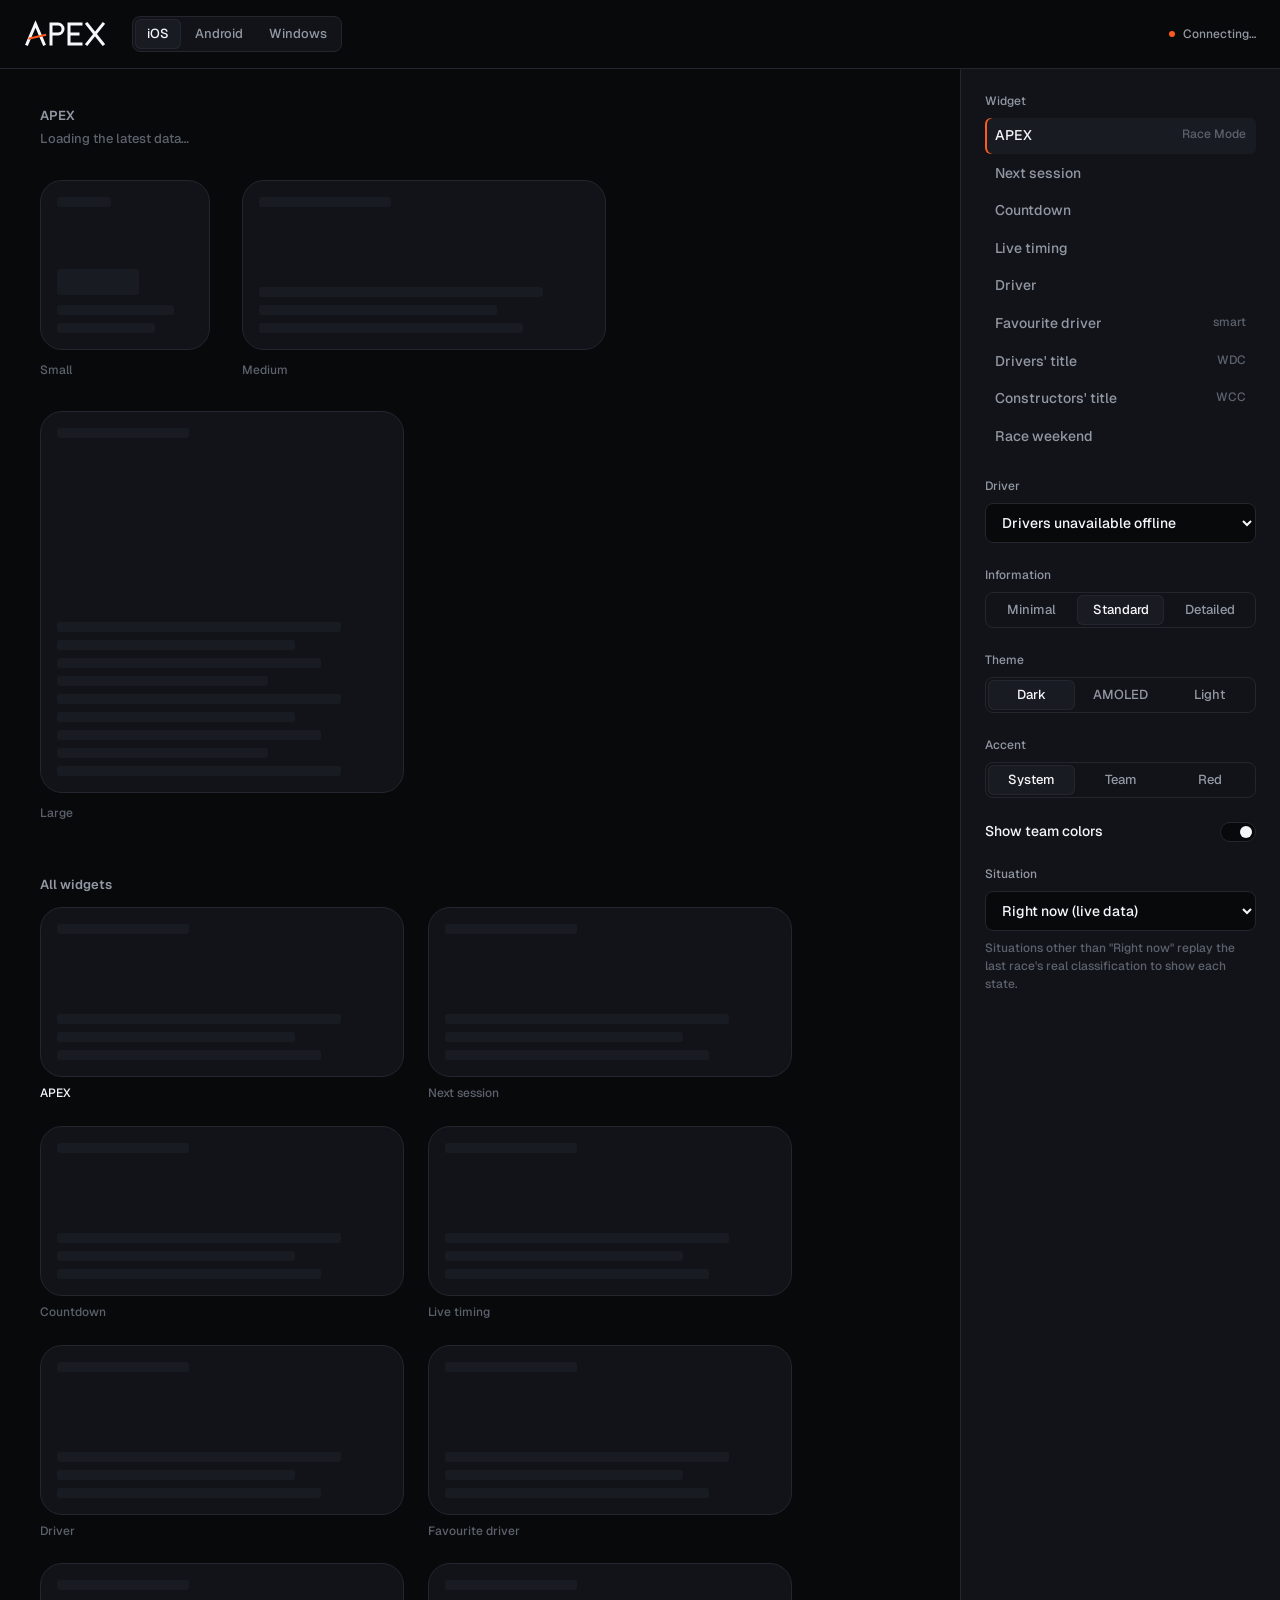
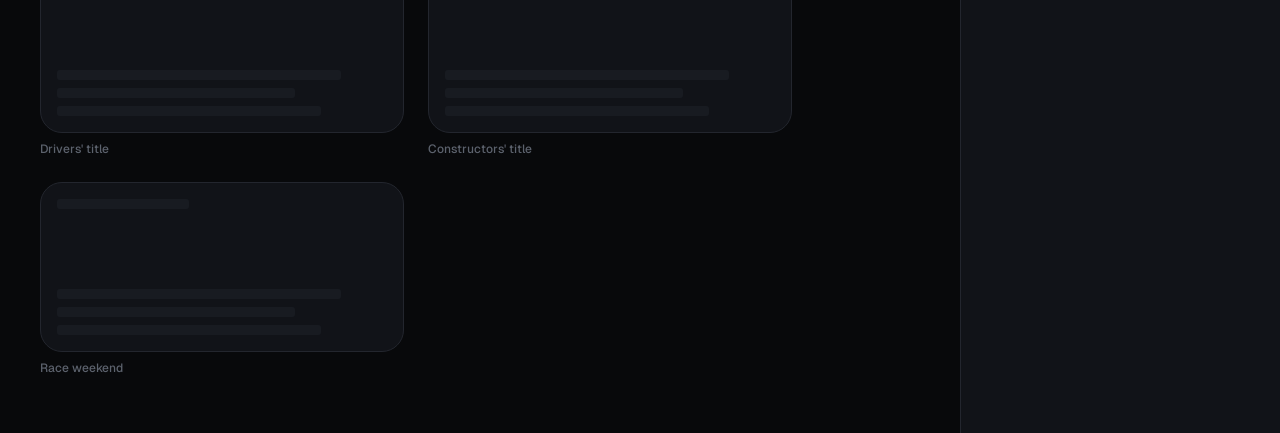
==== backend/apex/preview/index.html @ d374e699 "APEX: cross-platform F1 widget system Glanceable F1 widgets for iOS, Android and Windows, plus the b" ====
<!doctype html>
<html lang="en">
<head>
<meta charset="utf-8">
<meta name="viewport" content="width=device-width, initial-scale=1">
<title>APEX Widget Preview</title>
<link rel="icon" href="data:image/svg+xml,%3Csvg xmlns='http://www.w3.org/2000/svg' viewBox='0 0 24 24'%3E%3Crect width='24' height='24' fill='%2308090B'/%3E%3Cpath d='M4 21 L12 3.5 L20 21' fill='none' stroke='%23F5F7FA' stroke-width='3' stroke-linecap='square'/%3E%3Cpath d='M6.5 16 L21 12.5' fill='none' stroke='%23FF5A1F' stroke-width='2.25' stroke-linecap='square'/%3E%3C/svg%3E">
<link rel="preconnect" href="https://fonts.googleapis.com">
<link href="https://fonts.googleapis.com/css2?family=Geist:wght@400;500;600;700&family=Geist+Mono:wght@400;500;600&display=swap" rel="stylesheet">
<style>
/* Tokens: shared/design-tokens/tokens.json */
:root {
  --bg: #08090B; --surface: #111318; --elevated: #181B21; --border: #23262E;
  --t1: #F5F7FA; --t2: #9298A3; --t3: #5C626D;
  --signal: #FF5A1F; --purple: #A879FF; --green: #2FD27F; --yellow: #E8C547;
  --sans: "Geist", system-ui, sans-serif; --mono: "Geist Mono", ui-monospace, monospace;
  --r-s: 4px; --r-m: 8px;
  color-scheme: dark;
}
* { box-sizing: border-box; margin: 0; }
body { background: var(--bg); color: var(--t1); font: 500 14px/1.4 var(--sans); font-variant-numeric: tabular-nums; -webkit-font-smoothing: antialiased; }
button, select { font: inherit; color: inherit; }
:focus-visible { outline: 2px solid var(--signal); outline-offset: 2px; }

/* ---------- page chrome ---------- */
.bar { display: flex; align-items: center; gap: 24px; padding: 16px 24px; border-bottom: 1px solid var(--border); }
.bar svg { display: block; }
.bar .status { margin-left: auto; color: var(--t2); font-size: 12px; display: flex; gap: 8px; align-items: center; }
.bar .status i { width: 6px; height: 6px; border-radius: 50%; background: var(--green); display: inline-block; }
.bar .status.bad i { background: var(--signal); }
.seg { display: inline-flex; border: 1px solid var(--border); border-radius: var(--r-m); padding: 2px; gap: 2px; background: var(--surface); }
.seg button { border: 0; background: none; padding: 6px 12px; border-radius: 6px; color: var(--t2); cursor: pointer; font-size: 13px; }
.seg button[aria-pressed="true"] { background: var(--elevated); color: var(--t1); box-shadow: inset 0 0 0 1px var(--border); }

.layout { display: grid; grid-template-columns: minmax(0, 1fr) 320px; min-height: calc(100vh - 65px); }
.stage { padding: 40px 40px 56px; overflow: hidden; }
.stage h1 { font: 600 13px/1 var(--sans); color: var(--t2); margin-bottom: 8px; }
.stage .hint { color: var(--t3); font-size: 13px; margin-bottom: 32px; max-width: 60ch; }
.sizes { display: flex; flex-wrap: wrap; gap: 32px; align-items: flex-start; }
.size-col { display: grid; gap: 12px; justify-items: start; }
.size-col > span { font-size: 12px; color: var(--t3); }
.lockrow { display: flex; flex-wrap: wrap; gap: 32px; align-items: flex-end; margin-top: 40px; padding: 24px; border-radius: 12px;
  background: radial-gradient(120% 140% at 20% 0%, #2a3140 0%, #12151b 55%, #07080a 100%); width: fit-content; max-width: 100%; }
.gallery-h { margin: 56px 0 16px; font: 600 13px/1 var(--sans); color: var(--t2); }
.gallery { display: flex; flex-wrap: wrap; gap: 24px; }
.gallery button { all: unset; cursor: pointer; display: grid; gap: 8px; }
.gallery button > span { font-size: 12px; color: var(--t3); }
.gallery button[aria-current="true"] > span { color: var(--t1); }
.gallery button:focus-visible { outline: 2px solid var(--signal); outline-offset: 4px; border-radius: 4px; }

.panel { border-left: 1px solid var(--border); background: var(--surface); padding: 24px; display: grid; gap: 24px; align-content: start; }
.field { display: grid; gap: 8px; }
.field > label, .field > .lbl { font-size: 12px; color: var(--t2); }
.field select { background: var(--bg); border: 1px solid var(--border); border-radius: var(--r-m); padding: 9px 12px; width: 100%; }
.field .seg { width: 100%; }
.field .seg button { flex: 1; padding: 6px 4px; }
.wlist { display: grid; gap: 2px; }
.wlist button { all: unset; cursor: pointer; padding: 8px 10px; border-radius: 6px; display: flex; justify-content: space-between; color: var(--t2); }
.wlist button small { color: var(--t3); font-size: 12px; }
.wlist button[aria-pressed="true"] { background: var(--elevated); color: var(--t1); box-shadow: inset 2px 0 0 var(--signal); }
.wlist button:focus-visible { outline: 2px solid var(--signal); }
.toggle { display: flex; justify-content: space-between; align-items: center; }
.switch { width: 36px; height: 20px; border-radius: 10px; border: 1px solid var(--border); background: var(--bg); position: relative; cursor: pointer; padding: 0; }
.switch::after { content: ""; position: absolute; top: 3px; left: 3px; width: 12px; height: 12px; border-radius: 50%; background: var(--t3); transition: transform .16s ease-out, background .16s; }
.switch[aria-checked="true"]::after { transform: translateX(16px); background: var(--t1); }
.note { color: var(--t3); font-size: 12px; line-height: 1.5; }

@media (max-width: 900px) {
  .layout { grid-template-columns: 1fr; }
  .panel { border-left: 0; border-top: 1px solid var(--border); }
  .stage { padding: 24px 16px 40px; }
  .bar { flex-wrap: wrap; padding: 12px 16px; gap: 12px; }
  .size-col, .gallery button { width: 100%; grid-template-columns: minmax(0, 1fr); }
  .w.m, .w.l { max-width: 100%; }
}

/* ---------- widget (rendered per platform/theme) ---------- */
.w { --wbg: var(--surface); --wt1: var(--t1); --wt2: var(--t2); --wt3: var(--t3); --wbd: var(--border); --wel: var(--elevated); --acc: var(--signal);
  position: relative; background: var(--wbg); color: var(--wt1); border: 1px solid var(--wbd); border-radius: 22px; padding: 16px;
  overflow: hidden; display: flex; flex-direction: column; font-family: var(--wsans); text-align: left; }
.w.s { width: 170px; height: 170px; } .w.m { width: 364px; height: 170px; } .w.l { width: 364px; height: 382px; }
.th-amoled { --wbg: #000; --wbd: #1C1F25; --wel: #0C0D10; }
.th-light { --wbg: #fff; --wt1: #0B0D11; --wt2: #5A606B; --wt3: #8C919B; --wbd: #E2E4E9; --wel: #F0F1F4; }
.th-light.acc-system { --acc: #E0440C; }
.p-ios { --wsans: -apple-system, "SF Pro Text", var(--sans); --wmono: ui-monospace, "SF Mono", var(--mono); }
.p-android { --wsans: var(--sans); --wmono: var(--mono); } .p-android.w { border-radius: 24px; }
.p-windows { --wsans: "Segoe UI Variable Text", "Segoe UI", var(--sans); --wmono: "Cascadia Mono", "Cascadia Code", Consolas, var(--mono); } .p-windows.w { border-radius: 8px; }

.meta { font: 600 11px/1.2 var(--wsans); letter-spacing: .07em; text-transform: uppercase; color: var(--wt2); }
.micro { font: 600 9px/1.2 var(--wsans); letter-spacing: .07em; text-transform: uppercase; color: var(--wt3); }
.mono { font-family: var(--wmono); font-variant-numeric: tabular-nums; }
.hero { font: 600 44px/1 var(--wmono); letter-spacing: -0.035em; }
.display { font: 600 32px/1 var(--wmono); letter-spacing: -0.03em; }
.big { font: 600 22px/1 var(--wmono); letter-spacing: -0.02em; }
.title { font: 600 17px/1.15 var(--wsans); letter-spacing: -0.01em; }
.t2 { color: var(--wt2); } .t3 { color: var(--wt3); } .acc { color: var(--acc); }
.row { display: flex; align-items: center; gap: 8px; }
.sp { flex: 1; }
.col { display: flex; flex-direction: column; }
.grow { flex: 1; min-height: 0; }
.flag { font-size: 13px; line-height: 1; }
.cc { font: 600 10px/1 var(--wsans); letter-spacing: .06em; color: var(--wt2); border: 1px solid var(--wbd); border-radius: 2px; padding: 2px 3px; }

.live { display: inline-flex; align-items: center; gap: 6px; color: var(--acc); font: 600 11px/1 var(--wsans); letter-spacing: .07em; }
.dot { width: 6px; height: 6px; border-radius: 50%; background: var(--acc); animation: pulse 2s ease-in-out infinite; }
.dot.still { animation: none; }
@keyframes pulse { 50% { opacity: .45; } }

.rail { position: absolute; left: 16px; right: 16px; bottom: 8px; height: 2px; background: var(--wbd); border-radius: 1px; }
.rail > i { display: block; height: 100%; background: var(--wt1); border-radius: 1px; transition: width .24s ease-in-out; }
.rail.on > i { background: var(--acc); }

/* timing tables */
.tt { display: grid; row-gap: 4px; font: 500 13px/18px var(--wmono); font-variant-numeric: tabular-nums; }
.tr { display: grid; grid-template-columns: 18px 3px 34px 1fr auto; column-gap: 6px; align-items: center; position: relative; }
.tr .p { color: var(--wt2); text-align: right; }
.tr .tick { width: 2px; height: 11px; border-radius: 1px; background: var(--c, transparent); }
.th-light .tr .tick, .th-amoled .tr .tick { box-shadow: 0 0 0 1px var(--wbd); }
.no-team .tr .tick { background: transparent; box-shadow: none; }
.tr .v { text-align: right; color: var(--wt2); }
.tr .v.lead { color: var(--wt1); }
.tr.fav::before { content: ""; position: absolute; left: -16px; top: 2px; bottom: 2px; width: 2px; background: var(--acc); }
.tr.more { color: var(--wt3); }
.tr .sec { font-size: 9px; letter-spacing: 1px; text-align: right; }
.sec .pu { color: var(--purple); } .sec .gr { color: var(--green); } .sec .ye { color: var(--yellow); } .sec .na { color: var(--wt3); }
.pit { font: 600 10px/1 var(--wsans); letter-spacing: .06em; border: 1px solid var(--wbd); border-radius: 2px; padding: 2px 4px; color: var(--wt1); }
.cols2 { display: grid; grid-template-columns: 1fr 1fr; column-gap: 20px; }
.tr.team { grid-template-columns: 18px 3px 1fr auto; }

/* weekend */
.wk { display: grid; grid-template-columns: 30px 1fr 14px auto; column-gap: 8px; row-gap: 4px; font-size: 13px; line-height: 18px; align-items: center; }
.wk .d { font: 600 10px/1 var(--wsans); letter-spacing: .07em; color: var(--wt3); }
.wk .n { font-weight: 600; letter-spacing: .02em; }
.wk .g { text-align: center; font-family: var(--wmono); }
.wk .tm { font-family: var(--wmono); color: var(--wt2); font-size: 12px; text-align: right; }
.wk .fin { color: var(--wt3); }
.wk .now.n, .wk .now.g { color: var(--acc); }
.lockrow[hidden] { display: none; }

.stats { display: flex; gap: 16px; }
.stats b { font: 600 15px/1 var(--wmono); display: block; margin-top: 4px; }
.last5 { display: flex; gap: 10px; font: 500 13px/1 var(--wmono); }
.last5 span:first-child { color: var(--wt1); }
.last5 span { color: var(--wt2); }

.skel { background: var(--wel); border-radius: 3px; height: 10px; }
.skel.h { height: 26px; }
.stale { position: absolute; left: 16px; bottom: 6px; }

/* lock screen (vibrant, monochrome) */
.lk { color: #fff; font-family: -apple-system, var(--sans); }
.lk-rect { width: 170px; height: 72px; display: flex; flex-direction: column; justify-content: center; gap: 2px; }
.lk-rect .a { font: 600 12px/1.2 var(--sans); letter-spacing: .05em; opacity: .75; text-transform: uppercase; }
.lk-rect .b { font: 600 22px/1.1 var(--mono); letter-spacing: -.02em; }
.lk-rect .c { font: 500 12px/1.2 var(--mono); opacity: .75; }
.lk-circ { width: 72px; height: 72px; border-radius: 50%; background: rgba(255,255,255,.14); display: grid; place-content: center; text-align: center; }
.lk-circ .a { font: 600 9px/1 var(--sans); letter-spacing: .08em; opacity: .75; }
.lk-circ .b { font: 600 18px/1.1 var(--mono); }
.lk-inline { font: 600 13px/1 var(--sans); opacity: .9; }
.lk span.lbl { display: block; font-size: 11px; color: rgba(255,255,255,.45); margin-top: 8px; }

/* motion: FLIP rows, number crossfade */
.tr.moving { transition: transform .35s cubic-bezier(.2,.9,.25,1); }
@media (prefers-reduced-motion: reduce) {
  .dot { animation: none; }
  .tr.moving { transition: opacity .2s; transform: none !important; }
  .rail > i, .switch::after { transition: none; }
}
</style>
</head>
<body>
<header class="bar">
  <svg viewBox="-2 -2 84 28" width="84" height="28" role="img" aria-label="APEX">
    <g fill="none" stroke="#F5F7FA" stroke-width="3" stroke-linecap="square" stroke-linejoin="miter">
      <path d="M1 22 L9.5 2 L18 22"/><path d="M25 22 V2 H32 A5 5 0 0 1 32 12 H25"/>
      <path d="M55 2 H43 V22 H55 M43 12 H52"/><path d="M61 2 L77 22 M77 2 L61 22"/>
    </g>
    <path d="M3.5 16.5 L19 13" fill="none" stroke="#FF5A1F" stroke-width="2.25" stroke-linecap="square"/>
  </svg>
  <div class="seg" role="group" aria-label="Platform" data-key="platform">
    <button data-v="ios">iOS</button><button data-v="android">Android</button><button data-v="windows">Windows</button>
  </div>
  <div class="status" id="status" role="status"><i></i><span>Connecting…</span></div>
</header>

<div class="layout">
  <main class="stage">
    <h1 id="stage-title">Your widget</h1>
    <p class="hint" id="stage-hint"></p>
    <div class="sizes" id="sizes"></div>
    <div class="lockrow" id="lockrow"></div>
    <h2 class="gallery-h">All widgets</h2>
    <div class="gallery" id="gallery"></div>
  </main>

  <aside class="panel" aria-label="Customize">
    <div class="field">
      <span class="lbl">Widget</span>
      <div class="wlist" id="wlist"></div>
    </div>
    <div class="field">
      <label for="driver">Driver</label>
      <select id="driver"><option>Loading drivers…</option></select>
    </div>
    <div class="field"><span class="lbl">Information</span>
      <div class="seg" role="group" aria-label="Information density" data-key="density">
        <button data-v="minimal">Minimal</button><button data-v="standard">Standard</button><button data-v="detailed">Detailed</button>
      </div></div>
    <div class="field"><span class="lbl">Theme</span>
      <div class="seg" role="group" aria-label="Theme" data-key="theme">
        <button data-v="dark">Dark</button><button data-v="amoled">AMOLED</button><button data-v="light">Light</button>
      </div></div>
    <div class="field"><span class="lbl">Accent</span>
      <div class="seg" role="group" aria-label="Accent" data-key="accent">
        <button data-v="system">System</button><button data-v="team">Team</button><button data-v="red">Red</button>
      </div></div>
    <div class="toggle"><span class="lbl t2" id="tc-label">Show team colors</span>
      <button class="switch" role="switch" id="teamColors" aria-labelledby="tc-label"></button></div>
    <div class="field"><span class="lbl">Situation</span>
      <select id="scenario" aria-describedby="scenario-note">
        <option value="now">Right now (live data)</option>
        <option value="lights">Lights out in 10 seconds</option>
        <option value="countdown">Countdown</option>
        <option value="live">Live race</option>
        <option value="quali">Live qualifying</option>
        <option value="results">Results</option>
        <option value="stale">Offline, cached data</option>
        <option value="unavailable">Live data unavailable</option>
        <option value="loading">Loading</option>
      </select>
      <p class="note" id="scenario-note">Situations other than "Right now" replay the last race's real classification to show each state.</p>
    </div>
  </aside>
</div>

<script>
"use strict";
const WIDGETS = [
  ["race", "APEX", "Race Mode"], ["next", "Next session", ""], ["countdown", "Countdown", ""], ["timing", "Live timing", ""],
  ["driver", "Driver", ""], ["fav", "Favourite driver", "smart"], ["wdc", "Drivers' title", "WDC"],
  ["wcc", "Constructors' title", "WCC"], ["weekend", "Race weekend", ""],
];
const store = { get(k) { try { return JSON.parse(localStorage.getItem(k)); } catch { return null; } },
                set(k, v) { try { localStorage.setItem(k, JSON.stringify(v)); } catch {} } };
const S = Object.assign({ widget: "race", platform: "ios", driver: null, density: "standard", theme: "dark",
  accent: "system", teamColors: true, scenario: "now" }, store.get("apex.prefs") || {});
let snap = store.get("apex.snapshot"), replay = null, fetchedAt = snap ? Date.parse(snap.generated_at) : 0, failed = false;
let view = null, lightsAt = 0, sim = null;

// ---------- formatting (tokens.json "format") ----------
const pad = n => String(n).padStart(2, "0");
const flag = cc => cc ? String.fromCodePoint(...[...cc.toUpperCase()].map(c => 0x1f1a5 + c.charCodeAt(0))) : "";
const noFlagEmoji = /Windows/.test(navigator.userAgent);
const country = (cc, p) => !cc ? "" : p === "windows" || noFlagEmoji ? `<span class="cc">${cc}</span>` : `<span class="flag" aria-hidden="true">${flag(cc)}</span>`;
const dayTime = iso => { const d = new Date(iso); return `${d.toLocaleDateString("en-GB", { weekday: "short" }).toUpperCase()} · ${pad(d.getHours())}:${pad(d.getMinutes())}`; };
const dayOnly = iso => new Date(iso).toLocaleDateString("en-GB", { weekday: "short" }).toUpperCase();
const hhmm = iso => { const d = new Date(iso); return `${pad(d.getHours())}:${pad(d.getMinutes())}`; };
function cd(iso, now) {
  let s = Math.max(0, Math.floor((Date.parse(iso) - now) / 1000));
  const days = Math.floor(s / 86400); s %= 86400;
  return { days, hms: `${pad(Math.floor(s / 3600))}:${pad(Math.floor(s % 3600 / 60))}:${pad(s % 60)}` };
}
const ago = ms => { const s = Math.round(ms / 1000); return s < 60 ? `${s}S` : s < 3600 ? `${Math.round(s / 60)}M` : `${Math.round(s / 3600)}H`; };
const pts = p => Number.isInteger(p) ? p : p.toFixed(1);
const esc = s => String(s ?? "").replace(/[&<>"]/g, c => ({ "&": "&amp;", "<": "&lt;", ">": "&gt;", '"': "&quot;" }[c]));
const shortCountry = r => r ? r.short_name.replace(/ GP$/, "") : "";

// ---------- Race Mode (mirror of backend/apex/racemode.py) ----------
function raceMode(sessions, now) {
  const o = [...sessions].sort((a, b) => Date.parse(a.starts_at) - Date.parse(b.starts_at));
  const live = o.find(s => Date.parse(s.starts_at) <= now && now < Date.parse(s.ends_at));
  if (live) return ["live", live];
  const ended = o.filter(s => Date.parse(s.ends_at) <= now).pop();
  if (ended && now - Date.parse(ended.ends_at) < 90 * 60e3) return ["results", ended];
  const up = o.find(s => Date.parse(s.starts_at) > now);
  if (!up) return ["next", null];
  return [Date.parse(up.starts_at) - now <= 3 * 3600e3 ? "countdown" : "next", up];
}
function stateOf(s, now) {
  const a = Date.parse(s.starts_at), b = Date.parse(s.ends_at);
  return now >= b ? "finished" : now >= a ? "live" : now >= a - 15 * 60e3 ? "starting_soon" : "upcoming";
}

// ---------- scenario → view model ----------
function buildView(now) {
  if (S.scenario === "loading" || !snap) return { loading: true };
  const v = structuredClone(snap);
  v.stale = S.scenario === "stale" ? 124e3 : failed ? now - fetchedAt : 0;
  const race = v.race;
  const shift = (target, startIn) => {   // move the weekend so `target` starts at now + startIn
    if (!race) return;
    const t = race.sessions.find(s => s.type === target) || race.sessions.at(-1);
    const delta = now + startIn - Date.parse(t.starts_at);
    race.sessions.forEach(s => { s.starts_at = new Date(Date.parse(s.starts_at) + delta).toISOString();
                                 s.ends_at = new Date(Date.parse(s.ends_at) + delta).toISOString(); });
  };
  const sc = S.scenario;
  if (sc === "lights") shift("RACE", lightsAt - now);
  if (sc === "countdown") shift("RACE", (2 * 3600 + 14 * 60 + 32) * 1e3);
  if (sc === "live") shift("RACE", -(64 * 60e3));
  if (sc === "results") shift("RACE", -(150 * 60e3));
  if (sc === "quali") shift("QUALIFYING", -(42 * 60e3));
  if (sc === "unavailable") { shift("RACE", -(30 * 60e3)); v.live_unavailable = true; }
  if (race && sc !== "now" && sc !== "stale") {
    race.sessions.forEach(s => s.state = stateOf(s, now));
    const [mode, focus] = raceMode(race.sessions, now);
    v.mode = mode;
    v.next_session = race.sessions.find(s => Date.parse(s.ends_at) > now) || null;
    v.live = mode === "live" && sc !== "unavailable" ? simTiming(focus, now) : null;
    v.results = mode === "results" ? Object.assign(simTiming(focus, now), { final: true, lap: race.laps_total }) : null;
    if (mode === "results" && v.driver) v.driver.weekend = [{ session_type: "RACE", ...favResult(v.results) }];
    if (sc === "quali" && v.driver) v.driver.weekend = [];
  } else if (v.next_session) {
    // Real data: still flip Countdown → LIVE on the client at the boundary, no refresh needed (spec §8).
    v.next_session.state = stateOf(v.next_session, now);
    if (race) { race.sessions.forEach(s => s.state = stateOf(s, now)); const [m] = raceMode(race.sessions, now); if (m !== v.mode && !(m === "results" && !v.results)) v.mode = m; }
  }
  return v;
}
function favResult(t) { const r = t.rows.find(r => r.code === snap.driver?.code); return { position: r?.position ?? null, gap: r?.gap ?? null }; }

// Replays the last race's classification. Positions drift every few seconds to show motion.
function simTiming(session, now) {
  if (!replay) return null;
  const quali = session.type === "QUALIFYING" || session.type === "SPRINT_QUALIFYING";
  if (!sim || sim.quali !== quali) sim = { quali, order: replay.rows.map(r => r.code), lap: 42, last: now };
  if (S.scenario !== "results" && now - sim.last > 4000) {
    const i = 1 + Math.floor(Math.random() * Math.min(8, sim.order.length - 2));
    [sim.order[i], sim.order[i + 1]] = [sim.order[i + 1], sim.order[i]];
    sim.lap = Math.min((snap.race?.laps_total ?? 60), sim.lap + 1); sim.last = now;
  }
  const byCode = Object.fromEntries(replay.rows.map(r => [r.code, r]));
  const glyph = ["purple", "green", "yellow"];
  return { session_id: session.id, session_type: session.type, phase: quali ? "Q3" : null, lap: quali ? null : sim.lap,
    laps_total: quali ? null : snap.race?.laps_total, final: false, updated_at: new Date(now).toISOString(),
    rows: sim.order.map((code, i) => { const r = byCode[code];
      const gap = i === 0 ? null : quali ? `+${(0.061 * i + 0.013 * (i % 3)).toFixed(3)}` : `+${(1.7 * i + 0.31 * (i % 4)).toFixed(3)}`;
      return { ...r, position: i + 1, time: quali && i === 0 ? "1:29.184" : null, gap,
        in_pit: !quali && i === 6 && sim.lap % 9 < 2, sectors: [glyph[(i + 2) % 3], glyph[i % 3], glyph[(i + 1) % 3]] }; }) };
}

// ---------- primitives ----------
const liveTag = (label, still) => `<span class="live"><i class="dot${still ? " still" : ""}" aria-hidden="true"></i>LIVE${label ? ` · ${esc(label)}` : ""}</span>`;
const rail = (frac, on) => frac == null ? "" : `<div class="rail${on ? " on" : ""}" role="progressbar" aria-valuemin="0" aria-valuemax="100" aria-valuenow="${Math.round(frac * 100)}"><i style="width:${(Math.max(0, Math.min(1, frac)) * 100).toFixed(1)}%"></i></div>`;
const tick = c => `<i class="tick" style="--c:${c ? "#" + c : "transparent"}" aria-hidden="true"></i>`;
const secG = s => !s ? "" : `<span class="sec" aria-label="sectors">${s.map(x => x === "purple" ? `<span class="pu">◆</span>` : x === "green" ? `<span class="gr">▲</span>` : x === "yellow" ? `<span class="ye">–</span>` : `<span class="na">·</span>`).join("")}</span>`;
const stale = v => v.stale > 60e3 ? `<div class="stale micro">Last updated ${ago(v.stale)} ago</div>` : "";
const sessionLabel = t => ({ RACE: "RACE", SPRINT: "SPRINT", QUALIFYING: "QUALI", SPRINT_QUALIFYING: "SPRINT QUALI" }[t] || t);

function head(v, right = "") {
  const r = v.race;
  return `<div class="row">${country(r?.country_code, S.platform)}<span class="meta" style="color:var(--wt1)">${esc(r?.short_name ?? "")}</span><span class="sp"></span>${right}</div>`;
}
function countdownRail(v, now) {
  const ns = v.next_session; if (!ns || !v.race) return null;
  const prev = v.race.sessions.filter(s => Date.parse(s.ends_at) <= Date.parse(ns.starts_at) && s.id !== ns.id).pop();
  const from = prev ? Date.parse(prev.ends_at) : Date.parse(ns.starts_at) - 7 * 864e5;
  return (now - from) / (Date.parse(ns.starts_at) - from);
}
function rowsFor(t, n, fav, showSec, showInt) {
  let rows = t.rows.slice(0, n);
  const f = t.rows.find(r => r.code === fav);
  const more = f && !rows.includes(f) && n > 2;
  if (more) rows = rows.slice(0, n - 1);
  const quali = !["RACE", "SPRINT"].includes(t.session_type);
  const line = (r, extra = "") => {
    const val = r.in_pit ? `<span class="pit">PIT</span>` : r.position === 1 ? (quali || t.final ? esc(r.time ?? "") : "") : esc(r.gap ?? "");
    return `<div class="tr${r.code === fav ? " fav" : ""}${extra}" data-code="${esc(r.code)}"><span class="p">${r.position}</span>${tick(r.team_color)}<span>${esc(r.code)}</span>${showSec ? secG(r.sectors) : "<span></span>"}<span class="v${r.position === 1 ? " lead" : ""}">${val}${showInt && r.interval ? ` <span class="t3">${esc(r.interval)}</span>` : ""}</span></div>`;
  };
  return rows.map(r => line(r)).join("") + (more ? line(f, " more") : "");
}

// ---------- widgets ----------
const R = {};
R.next = (v, z, now) => {
  const ns = v.next_session;
  if (!ns) return `<div class="meta">Season complete</div><div class="grow"></div><div class="title">See you next year</div>`;
  if (ns.state === "live") return R.timing(v, z, now);
  const c = cd(ns.starts_at, now), soon = ns.state === "starting_soon";
  const time = c.days ? `${c.days}D ${c.hms.slice(0, 5)}` : c.hms;
  const soonTag = soon ? `<span class="meta" style="color:var(--wt1)">◐ Soon</span>` : `<span class="meta t3">R${v.race?.round ?? ""}</span>`;
  if (z === "s") return `<div class="row">${country(v.race?.country_code, S.platform)}<span class="meta" style="color:var(--wt1)">${esc(shortCountry(v.race))}</span></div>
    <div class="grow"></div><div class="meta" style="color:var(--wt1)">${esc(ns.label)}</div><div class="meta t3" style="margin-top:4px">${dayTime(ns.starts_at)}</div>
    <div class="big" style="margin-top:12px;${soon ? "font-weight:700" : ""}">${time}</div>${rail(countdownRail(v, now))}${stale(v)}`;
  const body = `<div class="row" style="align-items:flex-end;margin-top:auto">
      <div class="col" style="gap:6px"><div class="title">${esc(ns.label === "QUALIFYING" ? "Qualifying" : ns.label === "RACE" ? "Race" : ns.label)}</div><div class="meta t3">${dayTime(ns.starts_at)}</div></div>
      <span class="sp"></span><div class="col" style="align-items:flex-end;gap:6px"><div class="meta t3">Starts in</div><div class="${z === "l" ? "hero" : "display"}"${soon ? ' style="font-weight:700"' : ""}>${time}</div></div></div>`;
  if (z === "m") return `${head(v, soonTag)}${body}${rail(countdownRail(v, now))}${stale(v)}`;
  return `${head(v, soonTag)}<div style="margin-top:20px">${weekendList(v, now)}</div><div class="micro" style="margin-top:12px">${esc(v.race?.circuit_name ?? "")}</div>${body}${rail(countdownRail(v, now))}${stale(v)}`;
};
R.countdown = (v, z, now, target) => {
  const sess = target || v.race?.sessions.find(s => s.type === "RACE");
  if (!sess) return R.next(v, z, now);
  if (stateOf(sess, now) === "live") return R.timing(v, z, now);
  if (stateOf(sess, now) === "finished") return R.next(v, z, now);
  const c = cd(sess.starts_at, now), name = sessionLabel(sess.type);
  const rl = rail(countdownRail({ ...v, next_session: sess }, now));
  if (z === "s") return `<div class="meta">${name} in</div><div class="grow"></div>${c.days ? `<div class="display">${pad(c.days)}</div><div class="micro" style="margin:4px 0 10px">Days</div>` : ""}<div class="${c.days ? "big" : "display"}">${c.hms}</div>${rl}${stale(v)}`;
  if (z === "m") return `<div class="row"><span class="meta">${name} starts in</span><span class="sp"></span>${country(v.race?.country_code, S.platform)}<span class="meta" style="color:var(--wt1)">${esc(v.race?.short_name ?? "")}</span></div>
    <div class="row"><span class="sp"></span><span class="meta t3" style="margin-top:4px">${dayTime(sess.starts_at)}</span></div>
    <div class="row" style="margin-top:auto;margin-bottom:6px;align-items:flex-end;gap:20px">${c.days ? `<div><div class="hero">${pad(c.days)}</div><div class="micro" style="margin-top:6px">Days</div></div>` : ""}
    <div><div class="hero" style="${c.days ? "color:var(--wt2)" : ""}">${c.hms}</div>${c.days ? `<div class="micro" style="margin-top:6px">&nbsp;</div>` : ""}</div></div>${rl}${stale(v)}`;
  return `${head(v, `<span class="meta t3">R${v.race?.round}</span>`)}<div class="grow"></div><div class="meta">${name} starts in</div>
    ${c.days ? `<div class="hero" style="font-size:96px;margin-top:12px">${pad(c.days)}</div><div class="micro" style="margin:6px 0 16px">Days</div>` : ""}
    <div class="hero" style="${c.days ? "" : "font-size:64px;margin-top:12px"}">${c.hms}</div><div class="grow"></div><div class="meta t3">${dayTime(sess.starts_at)} · ${esc(v.race?.circuit_name ?? "")}</div>${rl}${stale(v)}`;
};
R.timing = (v, z, now, forceResults) => {
  const t = forceResults ? v.results : v.live;
  if (!t) return emptyLive(v, z, now);
  const quali = !["RACE", "SPRINT"].includes(t.session_type);
  const label = t.phase || sessionLabel(t.session_type);
  const lap = t.lap ? `<span class="meta mono" style="color:var(--wt1)">L${t.lap}${t.laps_total ? ` / ${t.laps_total}` : ""}</span>` : "";
  const tag = t.final ? `<span class="meta" style="color:var(--wt1)">✓ Final · ${esc(label)}</span>` : liveTag(label);
  const progress = t.final ? null : t.lap && t.laps_total ? t.lap / t.laps_total : progressOf(v, t, now);
  const fav = S.driver ? (snap.driver?.code) : null, d = S.density;
  if (z === "s") { const p1 = t.rows[0], f = t.rows.find(r => r.code === fav);
    const show = S.widget === "fav" && f ? f : p1;
    return `<div class="row">${t.final ? `<span class="meta" style="color:var(--wt1)">✓ Final</span>` : liveTag("")}<span class="sp"></span>${t.lap ? `<span class="meta mono t2">L${t.lap}</span>` : `<span class="meta">${esc(label)}</span>`}</div>
      <div class="grow"></div><div class="display">P${show.position}</div><div class="row" style="margin-top:6px">${S.teamColors ? tick(show.team_color) : ""}<span class="title">${esc(show.code)}</span></div>
      <div class="meta t3 mono" style="margin-top:6px;min-height:13px">${show.position > 1 ? esc(show.gap ?? "") : quali ? esc(show.time ?? "") : ""}</div>${rail(progress, true)}${stale(v)}`; }
  if (z === "m") { const n = d === "minimal" ? 3 : 6;
    const rows = rowsFor(t, n, fav, false, false);
    return `<div class="row">${tag}<span class="sp"></span>${lap || (quali && !t.final ? "" : "")}</div>
      <div class="tt ${n > 3 ? "cols2" : ""}" style="margin-top:auto;margin-bottom:6px;${n > 3 ? "grid-auto-flow:column;grid-template-rows:repeat(3,18px)" : ""}">${rows}</div>${rail(progress, !t.final)}${stale(v)}`; }
  const n = d === "minimal" ? 6 : d === "detailed" ? 12 : 10;
  return `<div class="row">${tag}<span class="sp"></span>${lap}</div>
    <div class="row" style="margin-top:6px">${country(v.race?.country_code, S.platform)}<span class="meta" style="color:var(--wt1)">${esc(v.race?.short_name ?? "")}</span></div>
    <div class="tt" style="margin-top:auto;margin-bottom:6px">${rowsFor(t, n, fav, d !== "minimal", d === "detailed")}</div>${rail(progress, !t.final)}${stale(v)}`;
};
function progressOf(v, t, now) {
  const s = v.race?.sessions.find(x => x.id === t.session_id); if (!s) return null;
  return (now - Date.parse(s.starts_at)) / (Date.parse(s.ends_at) - Date.parse(s.starts_at));
}
function emptyLive(v, z, now) {
  const ns = v.next_session;
  if (v.live_unavailable) return `<div class="row"><span class="live"><i class="dot still" aria-hidden="true"></i>LIVE</span></div><div class="grow"></div>
    <div class="meta" style="color:var(--wt1)">Live data unavailable</div>${z === "s" ? "" : `<div class="t2" style="margin-top:6px;font-size:13px">Using cached data · updated ${ago(Math.max(42e3, now - fetchedAt)).toLowerCase()} ago</div>`}
    <div class="row" style="margin-top:12px"><button class="pit" style="background:none;cursor:pointer" onclick="load()">Retry</button></div>`;
  if (!ns) return `<div class="meta">No live session</div>`;
  const c = cd(ns.starts_at, now);
  if (z === "s") return `<div class="meta">No live session</div><div class="grow"></div><div class="meta" style="color:var(--wt1)">${esc(ns.label)}</div><div class="meta t3" style="margin-top:4px">${dayTime(ns.starts_at)}</div><div class="big" style="margin-top:10px">${c.days ? `${c.days}D ${c.hms.slice(0, 5)}` : c.hms}</div>${stale(v)}`;
  return `<div class="row"><span class="meta">No live session</span><span class="sp"></span>${country(v.race?.country_code, S.platform)}<span class="meta" style="color:var(--wt1)">${esc(v.race?.short_name ?? "")}</span></div><div class="grow"></div>
    <div class="micro">Next session</div><div class="row" style="align-items:flex-end;margin-top:8px"><div class="col" style="gap:6px"><div class="title">${esc(ns.label)}</div><div class="meta t3">${dayTime(ns.starts_at)}</div></div><span class="sp"></span>
    <div class="col" style="align-items:flex-end;gap:6px"><div class="micro">Starts in</div><div class="display">${c.days ? `${c.days}D ${c.hms.slice(0, 5)}` : c.hms}</div></div></div>${stale(v)}`;
}
R.driver = (v, z, now) => {
  const d = v.driver; if (!d) return pickDriver();
  const pos = d.position ? `P${d.position}` : "—";
  if (z === "s") return `<div class="row">${country(d.country_code, S.platform)}<span class="meta">${esc(d.team_name ?? "")}</span></div><div class="grow"></div>
    <div class="display">${pos}</div><div class="row" style="margin-top:6px">${S.teamColors ? tick(d.team_color) : ""}<span class="title">${esc(d.code)}</span></div><div class="meta t3 mono" style="margin-top:6px">${pts(d.points)} PTS</div>${stale(v)}`;
  const stats = `<div class="stats"><div><span class="micro">Wins</span><b>${d.wins}</b></div><div><span class="micro">Podiums</span><b>${d.podiums}</b></div><div><span class="micro">Poles</span><b>${d.poles}</b></div></div>`;
  const name = `<div class="row" style="${S.teamColors && d.team_color ? `box-shadow:inset 2px 0 0 #${d.team_color};padding-left:10px` : ""}"><span class="title" style="text-transform:uppercase;letter-spacing:.02em;font-size:15px">${esc(d.first_name)} ${esc(d.last_name)}</span><span class="sp"></span>${country(d.country_code, S.platform)}<span class="meta">${esc(d.team_name ?? "")}</span></div>`;
  const top = `<div class="row" style="align-items:flex-end;margin-top:auto"><div class="hero">${pos}</div><span class="sp"></span><div class="big">${pts(d.points)}<span class="meta t3"> PTS</span></div></div>`;
  if (z === "m") return `${name}${top}${S.density === "minimal" ? "" : `<div style="margin-top:14px">${stats}</div>`}${stale(v)}`;
  const last5 = d.last5.length ? `<div class="micro" style="margin:20px 0 8px">Last ${d.last5.length}</div><div class="last5">${d.last5.map(p => `<span>${p ? "P" + p : "DNF"}</span>`).join("")}</div>` : "";
  return `${name}<div class="grow"></div><div class="hero" style="font-size:72px">${pos}</div><div class="big" style="margin-top:8px">${pts(d.points)}<span class="meta t3"> PTS</span></div>
    <div style="margin-top:20px">${stats}</div>${S.density === "minimal" ? "" : last5}${stale(v)}`;
};
const pickDriver = () => `<div class="meta">Driver</div><div class="grow"></div><div class="title">Choose a driver</div><div class="t2" style="font-size:13px;margin-top:4px">Pick one in the panel to fill this widget.</div>`;
R.fav = (v, z, now) => {
  const d = v.driver; if (!d) return pickDriver();
  const live = v.mode === "live" && v.live?.rows.find(r => r.code === d.code);
  const race = d.weekend?.find(w => w.session_type === "RACE" && w.position);
  const quali = d.weekend?.find(w => w.session_type === "QUALIFYING" && w.position);
  let top, big, sub, label;
  if (live) { label = liveTag(v.live.phase || sessionLabel(v.live.session_type)); big = `P${live.position}`;
    top = v.live.lap ? `L${v.live.lap}` : ""; sub = live.in_pit ? `<span class="pit">PIT</span>` : esc(live.position === 1 ? (v.live.lap ? "Leader" : live.time) : live.gap ?? ""); }
  else if (race) { label = `<span class="meta" style="color:var(--wt1)">✓ Race</span>`; big = `P${race.position}`; top = ""; sub = esc(race.gap ?? (race.position === 1 ? "Winner" : "")); }
  else if (quali) { const rs = v.race?.sessions.find(s => s.type === "RACE"); label = `<span class="meta">Grid</span>`; big = `QUALI P${quali.position}`; top = "";
    sub = rs ? `Race in ${(c => c.days ? `${c.days}D ${c.hms.slice(0, 5)}` : c.hms)(cd(rs.starts_at, now))}` : ""; }
  else { label = `<span class="meta">Championship</span>`; big = d.position ? `P${d.position}` : "—"; top = ""; sub = `${pts(d.points)} PTS`; }
  const bigCls = big.length > 4 ? "big" : "display";
  if (z === "s") return `<div class="row">${label}</div><div class="grow"></div><div class="row" style="align-items:baseline"><div class="${bigCls}">${big}</div><span class="sp"></span><span class="meta mono" style="color:var(--wt1)">${top}</span></div>
    <div class="row" style="margin-top:6px">${S.teamColors ? tick(d.team_color) : ""}<span class="title">${esc(d.code)}</span><span class="sp"></span><span class="meta mono t2">${sub}</span></div>${live ? rail(v.live.lap && v.live.laps_total ? v.live.lap / v.live.laps_total : progressOf(v, v.live, now), true) : ""}${stale(v)}`;
  const l5 = d.last5.length ? `<div class="last5" style="margin-top:14px">${d.last5.map(p => `<span>${p ? "P" + p : "DNF"}</span>`).join("")}</div>` : "";
  const body = `<div class="row">${label}<span class="sp"></span>${country(d.country_code, S.platform)}<span class="meta" style="color:var(--wt1)">${esc(d.first_name)} ${esc(d.last_name)}</span></div>
    <div class="row" style="align-items:flex-end;margin-top:auto"><div class="${big.length > 4 ? "display" : "hero"}">${big}</div><span class="sp"></span><div class="col" style="align-items:flex-end;gap:6px"><span class="meta mono" style="color:var(--wt1)">${top}</span><span class="big" style="font-size:18px">${sub}</span></div></div>`;
  if (z === "m") return `${body}${live ? rail(v.live.lap && v.live.laps_total ? v.live.lap / v.live.laps_total : progressOf(v, v.live, now), true) : ""}${stale(v)}`;
  return `${body}<div class="micro" style="margin-top:20px">Season</div><div class="row mono" style="margin-top:8px;gap:16px"><span>P${d.position ?? "—"}</span><span class="t2">${pts(d.points)} PTS</span><span class="t2">${d.wins} WINS</span></div>
    <div class="micro" style="margin-top:16px">Last ${d.last5.length} races</div>${l5}${live ? rail(v.live.lap / (v.live.laps_total || 1), true) : ""}${stale(v)}`;
};
function standings(rows, z, kind, v) {
  const d = S.density, n = z === "s" ? 3 : z === "m" ? (d === "minimal" ? 3 : 5) : (d === "minimal" ? 6 : 10);
  const favKey = kind === "wdc" ? v.driver?.code : v.driver?.team_id;
  const key = r => kind === "wdc" ? r.code : r.team_id;
  let shown = rows.slice(0, n);
  let extra = "";
  if (favKey && !shown.some(r => key(r) === favKey) && n > 2) {
    shown = shown.slice(0, n - 1);
    const fr = rows.find(r => key(r) === favKey) || (kind === "wdc" && v.driver?.position ? { position: v.driver.position, code: v.driver.code, team_color: v.driver.team_color, points: v.driver.points } : null);
    if (fr) extra = line(fr, " more fav");
  }
  const leader = rows[0]?.points ?? 0;
  function line(r, cls = "") {
    const name = kind === "wdc" ? r.code : r.short_name;
    const gap = z === "l" && d === "detailed" ? `<span class="t3" style="margin-right:12px">${r.position === 1 ? "" : "−" + pts(leader - r.points)}</span>` : "";
    return `<div class="tr team${key(r) === favKey ? " fav" : ""}${cls}"><span class="p">${pad(r.position)}</span>${tick(r.team_color ?? r.color)}<span style="${kind === "wcc" ? "font-family:var(--wsans);font-weight:600;font-size:12px;letter-spacing:.04em" : ""}">${esc(name)}</span><span class="v lead">${gap}${pts(r.points)}</span></div>`;
  }
  const round = v.race ? `R${Math.max(1, (v.race.round ?? 1) - 1)}` : "";
  return `<div class="row"><span class="meta" style="color:var(--wt1)">${kind.toUpperCase()}</span><span class="sp"></span><span class="meta t3">${z === "s" ? "" : "After " + round}</span></div>
    <div class="tt" style="margin-top:auto">${shown.map(r => line(r)).join("")}${extra}</div>${stale(v)}`;
}
R.wdc = (v, z) => standings(v.drivers, z, "wdc", v);
R.wcc = (v, z) => standings(v.constructors, z, "wcc", v);
function weekendList(v, now, compact) {
  const ss = v.race?.sessions ?? [];
  return `<div class="wk">${ss.map(s => { const st = stateOf(s, now);
    const g = st === "finished" ? "✓" : st === "live" ? "●" : st === "starting_soon" ? "◐" : "○";
    const right = st === "live" ? `<span class="tm acc">LIVE</span>` : st === "finished" ? `<span></span>` : `<span class="tm">${hhmm(s.starts_at)}</span>`;
    const cls = st === "finished" ? "fin" : st === "live" ? "now" : "";
    return `<span class="d ${cls}">${dayOnly(s.starts_at)}</span><span class="n ${cls}">${esc(s.label)}</span><span class="g ${cls}" aria-label="${st.replace("_", " ")}">${g}</span>${compact ? "<span></span>" : right}`; }).join("")}</div>`;
}
R.weekend = (v, z, now) => {
  if (!v.race) return `<div class="meta">No upcoming weekend</div>`;
  if (z === "s") { const ns = v.next_session; const st = ns ? stateOf(ns, now) : "finished";
    return `<div class="row">${country(v.race.country_code, S.platform)}<span class="meta" style="color:var(--wt1)">${esc(shortCountry(v.race))}</span></div>
      <div class="row mono" style="margin-top:14px;gap:6px;font-size:15px" aria-label="weekend progress">${v.race.sessions.map(s => { const x = stateOf(s, now); return `<span class="${x === "live" ? "acc" : x === "finished" ? "t3" : ""}">${x === "finished" ? "✓" : x === "live" ? "●" : "○"}</span>`; }).join("")}</div>
      <div class="grow"></div>${ns ? `<div class="meta ${st === "live" ? "acc" : ""}" style="${st === "live" ? "" : "color:var(--wt1)"}">${st === "live" ? "● " : ""}${esc(ns.label)}</div><div class="meta t3" style="margin-top:4px">${st === "live" ? "Live now" : dayTime(ns.starts_at)}</div>` : ""}${stale(v)}`; }
  const body = `${head(v, `<span class="meta t3">R${v.race.round}</span>`)}<div style="margin-top:${z === "m" ? "auto" : "20px"}">${weekendList(v, now)}</div>`;
  if (z === "m") return body + stale(v);
  const ns = v.next_session;
  const foot = ns && stateOf(ns, now) !== "live" ? `<div class="grow"></div><div class="row" style="align-items:flex-end"><div class="col" style="gap:6px"><span class="micro">Next</span><span class="title">${esc(ns.label)}</span></div><span class="sp"></span><span class="display">${(c => c.days ? `${c.days}D ${c.hms.slice(0, 5)}` : c.hms)(cd(ns.starts_at, now))}</span></div>${rail(countdownRail(v, now))}` : "";
  return `${body}<div class="micro" style="margin-top:16px">${esc(v.race.circuit_name)}</div>${foot}${stale(v)}`;
};
R.race = (v, z, now) => v.mode === "live" ? R.timing(v, z, now) : v.mode === "results" ? R.timing(v, z, now, true)
  : v.mode === "countdown" ? R.countdown(v, z, now, v.next_session) : R.next(v, z, now);

function skeleton(z) {
  const rows = z === "s" ? 2 : z === "m" ? 3 : 9;
  return `<div class="skel" style="width:40%"></div><div class="grow"></div>${z === "s" ? `<div class="skel h" style="width:60%;margin-bottom:10px"></div>` : ""}
    <div style="display:grid;gap:8px">${Array.from({ length: rows }, (_, i) => `<div class="skel" style="width:${[86, 72, 80, 64][i % 4]}%"></div>`).join("")}</div>`;
}

// ---------- lock screen (iOS accessory widgets) ----------
function lock(v, now) {
  if (v.loading) return "";
  const ns = v.next_session, t = v.mode === "live" ? v.live : null;
  let rect, circ, inline;
  if (t) { const top = t.rows.slice(0, 3).map(r => r.code).join(" ");
    rect = `<div class="a">● Live · ${esc(t.phase || sessionLabel(t.session_type))}${t.lap ? ` · L${t.lap}` : ""}</div><div class="b">${esc(t.rows[0]?.code ?? "")} ${t.rows[1] ? `<span style="opacity:.6;font-size:16px">${esc(t.rows[1].gap ?? "")}</span>` : ""}</div><div class="c">${top}</div>`;
    circ = `<div class="a">LAP</div><div class="b">${t.lap ?? "—"}</div>`;
    inline = `● ${esc(t.rows[0]?.code ?? "")} leads${t.lap ? ` · L${t.lap}/${t.laps_total}` : ""}`; }
  else if (ns) { const c = cd(ns.starts_at, now);
    rect = `<div class="a">${esc(ns.label)} · ${esc(shortCountry(v.race))}</div><div class="b">${c.days ? `${pad(c.days)}d ` : ""}${c.hms}</div><div class="c">${dayTime(ns.starts_at)}</div>`;
    circ = `<div class="a">${c.days ? "DAYS" : "HRS"}</div><div class="b">${c.days ? c.days : c.hms.slice(0, 2)}</div>`;
    inline = `${esc(sessionLabel(ns.type))} ${dayTime(ns.starts_at)}`; }
  else return "";
  return `<div class="lk"><div class="lk-rect">${rect}</div><span class="lbl">Rectangular</span></div>
    <div class="lk"><div class="lk-circ">${circ}</div><span class="lbl">Circular</span></div>
    <div class="lk"><div class="lk-inline">${inline}</div><span class="lbl">Inline</span></div>`;
}

// ---------- render loop ----------
function widgetHTML(id, z, v, now) {
  const accent = S.accent === "team" && snap?.driver?.team_color ? `--acc:#${snap.driver.team_color};` : S.accent === "red" ? "--acc:#E10D2E;" : "";
  const cls = `w ${z} p-${S.platform} th-${S.theme} acc-${S.accent}${S.teamColors ? "" : " no-team"}`;
  const name = WIDGETS.find(w => w[0] === id)[1];
  const body = v.loading ? skeleton(z) : R[id](v, z, now);
  return `<div class="${cls}" style="${accent}" role="group" aria-label="${esc(name)} widget, ${({ s: "small", m: "medium", l: "large" })[z]}" aria-busy="${!!v.loading}">${body}</div>`;
}

function flip(container, fn) {   // animate timing rows to their new places (spec §25)
  const before = new Map([...container.querySelectorAll(".tr[data-code]")].map(el => [el.closest(".w").className + el.dataset.code, el.getBoundingClientRect().top]));
  fn();
  for (const el of container.querySelectorAll(".tr[data-code]")) {
    const was = before.get(el.closest(".w").className + el.dataset.code);
    if (was == null) continue;
    const dy = was - el.getBoundingClientRect().top;
    if (Math.abs(dy) < 1) continue;
    el.style.transform = `translateY(${dy}px)`;
    requestAnimationFrame(() => { el.classList.add("moving"); el.style.transform = ""; });
  }
}

function render() {
  const now = Date.now();
  view = buildView(now);
  const sizes = document.getElementById("sizes");
  flip(sizes, () => {
    sizes.innerHTML = [["s", "Small"], ["m", "Medium"], ["l", "Large"]]
      .map(([z, n]) => `<div class="size-col">${widgetHTML(S.widget, z, view, now)}<span>${n}</span></div>`).join("");
  });
  const lr = document.getElementById("lockrow");
  const showLock = S.platform === "ios" && S.widget === "race" && !view.loading;
  lr.hidden = !showLock; if (showLock) lr.innerHTML = lock(view, now);
  const g = document.getElementById("gallery");
  flip(g, () => { g.innerHTML = WIDGETS.map(([id, name]) => `<button data-w="${id}" aria-current="${id === S.widget}">${widgetHTML(id, "m", view, now)}<span>${name}</span></button>`).join(""); });
  const w = WIDGETS.find(w => w[0] === S.widget);
  document.getElementById("stage-title").textContent = w[1];
  document.getElementById("stage-hint").textContent = view.loading ? "Loading the latest data…" : {
    race: `Shows whatever matters now. Currently: ${({ live: "live timing", results: "results", countdown: "countdown", next: "next session" })[view.mode]}.`,
    next: "What's next, and when.", countdown: "How long until lights out.", timing: "Who's leading, and by how much.",
    driver: "Your driver's season at a glance.", fav: "Changes with the weekend: live position, result, grid slot or title standing.",
    wdc: "The drivers' championship.", wcc: "The constructors' championship.", weekend: "Every session this weekend.",
  }[S.widget];
}

function renderStatus() {
  const el = document.getElementById("status");
  const age = Date.now() - fetchedAt;
  el.classList.toggle("bad", failed);
  el.querySelector("span").textContent = !snap ? "Connecting…" : failed ? `Offline · showing data from ${ago(age).toLowerCase()} ago` : `Data current · updated ${ago(age).toLowerCase()} ago`;
}

async function load() {
  try {
    const q = S.driver ? `?driver=${encodeURIComponent(S.driver)}` : "";
    const r = await fetch(`/api/widgets/snapshot${q}`);
    if (!r.ok) throw new Error(r.status);
    snap = await r.json(); fetchedAt = Date.now(); failed = false;
    store.set("apex.snapshot", snap);
    if (!replay && snap.race) {
      const prev = `${snap.race.season}-${snap.race.round - 1}-race`;
      const t = await fetch(`/api/session/${prev}/timing`); if (t.ok) replay = await t.json();
    }
  } catch { failed = true; }
  renderStatus(); render();
}

async function loadDrivers() {
  const sel = document.getElementById("driver");
  try {
    const list = await (await fetch("/api/standings/drivers")).json();
    sel.innerHTML = `<option value="">No favourite</option>` + list.map(d => `<option value="${esc(d.driver_id)}">${esc(d.name)}</option>`).join("");
    if (S.driver == null && list[0]) S.driver = list[0].driver_id;
    sel.value = S.driver ?? "";
  } catch { sel.innerHTML = `<option>Drivers unavailable offline</option>`; }
}

// ---------- controls ----------
function syncControls() {
  document.querySelectorAll(".seg[data-key]").forEach(g => g.querySelectorAll("button").forEach(b => b.setAttribute("aria-pressed", S[g.dataset.key] === b.dataset.v)));
  document.getElementById("teamColors").setAttribute("aria-checked", S.teamColors);
  document.getElementById("wlist").innerHTML = WIDGETS.map(([id, name, sub]) => `<button data-w="${id}" aria-pressed="${id === S.widget}"><span>${name}</span><small>${sub}</small></button>`).join("");
  document.getElementById("scenario").value = S.scenario;
}
function set(k, v) { S[k] = v; store.set("apex.prefs", { ...S, scenario: "now" }); syncControls(); render(); }
document.querySelectorAll(".seg[data-key]").forEach(g => g.addEventListener("click", e => { const b = e.target.closest("button"); if (b) set(g.dataset.key, b.dataset.v); }));
document.getElementById("teamColors").addEventListener("click", () => set("teamColors", !S.teamColors));
document.addEventListener("click", e => { const b = e.target.closest("[data-w]"); if (b) { set("widget", b.dataset.w); if (b.closest(".gallery")) window.scrollTo({ top: 0, behavior: matchMedia("(prefers-reduced-motion: reduce)").matches ? "auto" : "smooth" }); } });
document.getElementById("driver").addEventListener("change", e => { S.driver = e.target.value; set("driver", S.driver); load(); });
document.getElementById("scenario").addEventListener("change", e => { sim = null; lightsAt = Date.now() + 10e3; set("scenario", e.target.value); });

syncControls(); render(); renderStatus();
loadDrivers().then(load);
setInterval(render, 1000);       // countdowns tick; Race Mode re-evaluates every second
setInterval(load, 30e3);         // matches the snapshot's server cache TTL
setInterval(renderStatus, 5e3);
</script>
</body>
</html>
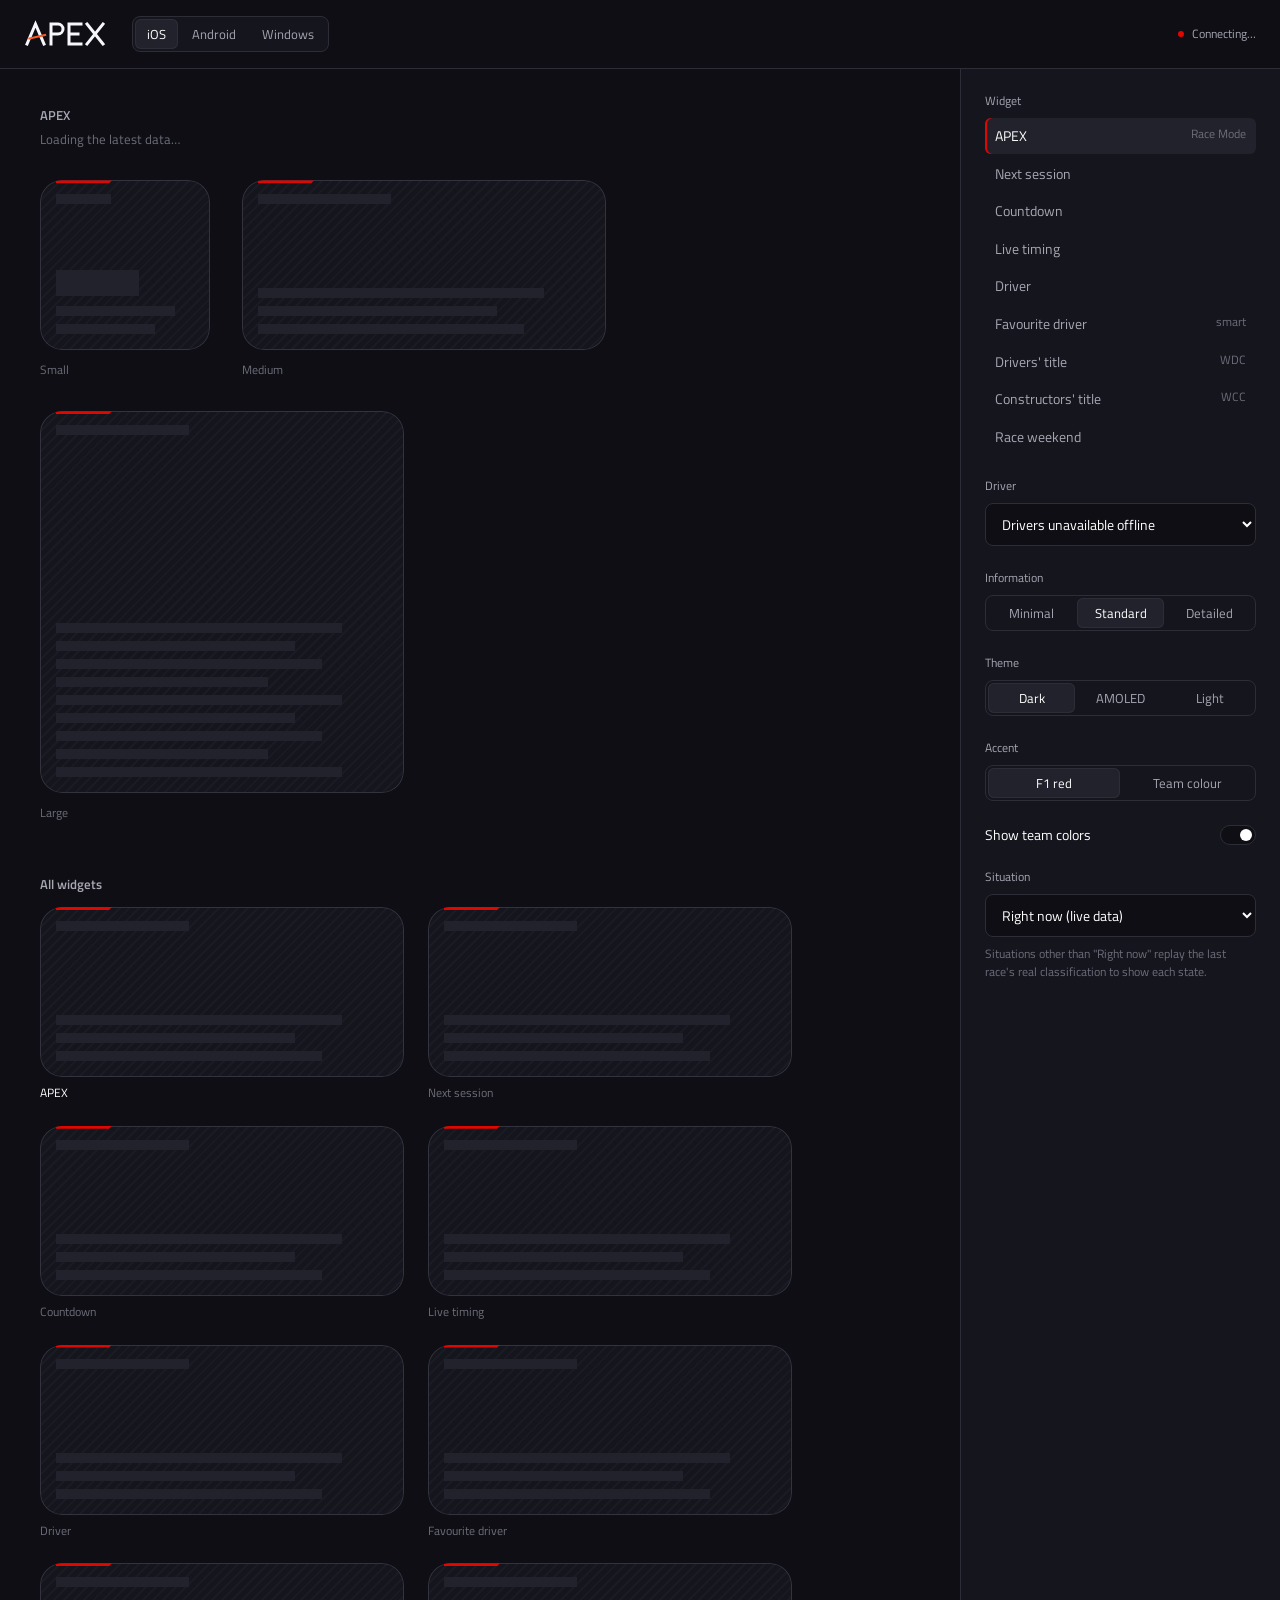
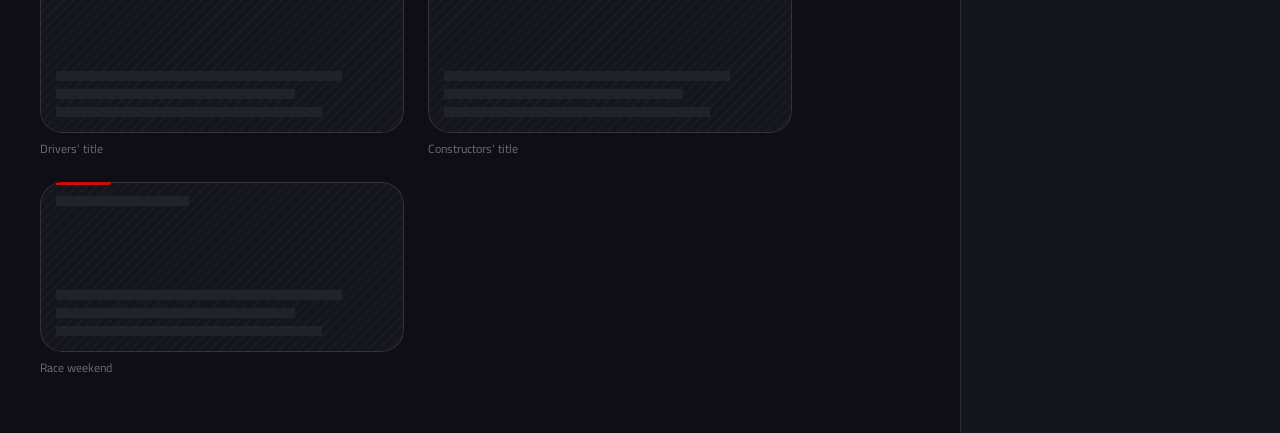
==== commit 4c8fa262: "F1-style widgets on the desktop, team-colour driver silhouette - Desktop widgets on Windows: APEX.ex" ====
--- a/backend/apex/preview/index.html
+++ b/backend/apex/preview/index.html
@@ -5,15 +5,14 @@
 <meta name="viewport" content="width=device-width, initial-scale=1">
 <title>APEX Widget Preview</title>
 <link rel="icon" href="data:image/svg+xml,%3Csvg xmlns='http://www.w3.org/2000/svg' viewBox='0 0 24 24'%3E%3Crect width='24' height='24' fill='%2308090B'/%3E%3Cpath d='M4 21 L12 3.5 L20 21' fill='none' stroke='%23F5F7FA' stroke-width='3' stroke-linecap='square'/%3E%3Cpath d='M6.5 16 L21 12.5' fill='none' stroke='%23FF5A1F' stroke-width='2.25' stroke-linecap='square'/%3E%3C/svg%3E">
-<link rel="preconnect" href="https://fonts.googleapis.com">
-<link href="https://fonts.googleapis.com/css2?family=Geist:wght@400;500;600;700&family=Geist+Mono:wght@400;500;600&display=swap" rel="stylesheet">
+<link rel="stylesheet" href="widgets.css">
 <style>
 /* Tokens: shared/design-tokens/tokens.json */
 :root {
-  --bg: #08090B; --surface: #111318; --elevated: #181B21; --border: #23262E;
-  --t1: #F5F7FA; --t2: #9298A3; --t3: #5C626D;
-  --signal: #FF5A1F; --purple: #A879FF; --green: #2FD27F; --yellow: #E8C547;
-  --sans: "Geist", system-ui, sans-serif; --mono: "Geist Mono", ui-monospace, monospace;
+  --bg: #0E0E14; --surface: #15151E; --elevated: #22222C; --border: #2D2D38;
+  --t1: #FFFFFF; --t2: #A7A7B3; --t3: #6E6E7B;
+  --signal: #E10600; --purple: #A879FF; --green: #2FD27F; --yellow: #E8C547;
+  --sans: "Formula1 Display", "Titillium Web", "Segoe UI", sans-serif; --mono: var(--sans);
   --r-s: 4px; --r-m: 8px;
   color-scheme: dark;
 }
@@ -50,7 +49,7 @@
 
 .panel { border-left: 1px solid var(--border); background: var(--surface); padding: 24px; display: grid; gap: 24px; align-content: start; }
 .field { display: grid; gap: 8px; }
-.field > label, .field > .lbl { font-size: 12px; color: var(--t2); }
+.field > label, .field > .plbl { font-size: 12px; color: var(--t2); }
 .field select { background: var(--bg); border: 1px solid var(--border); border-radius: var(--r-m); padding: 9px 12px; width: 100%; }
 .field .seg { width: 100%; }
 .field .seg button { flex: 1; padding: 6px 4px; }
@@ -74,79 +73,6 @@
   .w.m, .w.l { max-width: 100%; }
 }
 
-/* ---------- widget (rendered per platform/theme) ---------- */
-.w { --wbg: var(--surface); --wt1: var(--t1); --wt2: var(--t2); --wt3: var(--t3); --wbd: var(--border); --wel: var(--elevated); --acc: var(--signal);
-  position: relative; background: var(--wbg); color: var(--wt1); border: 1px solid var(--wbd); border-radius: 22px; padding: 16px;
-  overflow: hidden; display: flex; flex-direction: column; font-family: var(--wsans); text-align: left; }
-.w.s { width: 170px; height: 170px; } .w.m { width: 364px; height: 170px; } .w.l { width: 364px; height: 382px; }
-.th-amoled { --wbg: #000; --wbd: #1C1F25; --wel: #0C0D10; }
-.th-light { --wbg: #fff; --wt1: #0B0D11; --wt2: #5A606B; --wt3: #8C919B; --wbd: #E2E4E9; --wel: #F0F1F4; }
-.th-light.acc-system { --acc: #E0440C; }
-.p-ios { --wsans: -apple-system, "SF Pro Text", var(--sans); --wmono: ui-monospace, "SF Mono", var(--mono); }
-.p-android { --wsans: var(--sans); --wmono: var(--mono); } .p-android.w { border-radius: 24px; }
-.p-windows { --wsans: "Segoe UI Variable Text", "Segoe UI", var(--sans); --wmono: "Cascadia Mono", "Cascadia Code", Consolas, var(--mono); } .p-windows.w { border-radius: 8px; }
-
-.meta { font: 600 11px/1.2 var(--wsans); letter-spacing: .07em; text-transform: uppercase; color: var(--wt2); }
-.micro { font: 600 9px/1.2 var(--wsans); letter-spacing: .07em; text-transform: uppercase; color: var(--wt3); }
-.mono { font-family: var(--wmono); font-variant-numeric: tabular-nums; }
-.hero { font: 600 44px/1 var(--wmono); letter-spacing: -0.035em; }
-.display { font: 600 32px/1 var(--wmono); letter-spacing: -0.03em; }
-.big { font: 600 22px/1 var(--wmono); letter-spacing: -0.02em; }
-.title { font: 600 17px/1.15 var(--wsans); letter-spacing: -0.01em; }
-.t2 { color: var(--wt2); } .t3 { color: var(--wt3); } .acc { color: var(--acc); }
-.row { display: flex; align-items: center; gap: 8px; }
-.sp { flex: 1; }
-.col { display: flex; flex-direction: column; }
-.grow { flex: 1; min-height: 0; }
-.flag { font-size: 13px; line-height: 1; }
-.cc { font: 600 10px/1 var(--wsans); letter-spacing: .06em; color: var(--wt2); border: 1px solid var(--wbd); border-radius: 2px; padding: 2px 3px; }
-
-.live { display: inline-flex; align-items: center; gap: 6px; color: var(--acc); font: 600 11px/1 var(--wsans); letter-spacing: .07em; }
-.dot { width: 6px; height: 6px; border-radius: 50%; background: var(--acc); animation: pulse 2s ease-in-out infinite; }
-.dot.still { animation: none; }
-@keyframes pulse { 50% { opacity: .45; } }
-
-.rail { position: absolute; left: 16px; right: 16px; bottom: 8px; height: 2px; background: var(--wbd); border-radius: 1px; }
-.rail > i { display: block; height: 100%; background: var(--wt1); border-radius: 1px; transition: width .24s ease-in-out; }
-.rail.on > i { background: var(--acc); }
-
-/* timing tables */
-.tt { display: grid; row-gap: 4px; font: 500 13px/18px var(--wmono); font-variant-numeric: tabular-nums; }
-.tr { display: grid; grid-template-columns: 18px 3px 34px 1fr auto; column-gap: 6px; align-items: center; position: relative; }
-.tr .p { color: var(--wt2); text-align: right; }
-.tr .tick { width: 2px; height: 11px; border-radius: 1px; background: var(--c, transparent); }
-.th-light .tr .tick, .th-amoled .tr .tick { box-shadow: 0 0 0 1px var(--wbd); }
-.no-team .tr .tick { background: transparent; box-shadow: none; }
-.tr .v { text-align: right; color: var(--wt2); }
-.tr .v.lead { color: var(--wt1); }
-.tr.fav::before { content: ""; position: absolute; left: -16px; top: 2px; bottom: 2px; width: 2px; background: var(--acc); }
-.tr.more { color: var(--wt3); }
-.tr .sec { font-size: 9px; letter-spacing: 1px; text-align: right; }
-.sec .pu { color: var(--purple); } .sec .gr { color: var(--green); } .sec .ye { color: var(--yellow); } .sec .na { color: var(--wt3); }
-.pit { font: 600 10px/1 var(--wsans); letter-spacing: .06em; border: 1px solid var(--wbd); border-radius: 2px; padding: 2px 4px; color: var(--wt1); }
-.cols2 { display: grid; grid-template-columns: 1fr 1fr; column-gap: 20px; }
-.tr.team { grid-template-columns: 18px 3px 1fr auto; }
-
-/* weekend */
-.wk { display: grid; grid-template-columns: 30px 1fr 14px auto; column-gap: 8px; row-gap: 4px; font-size: 13px; line-height: 18px; align-items: center; }
-.wk .d { font: 600 10px/1 var(--wsans); letter-spacing: .07em; color: var(--wt3); }
-.wk .n { font-weight: 600; letter-spacing: .02em; }
-.wk .g { text-align: center; font-family: var(--wmono); }
-.wk .tm { font-family: var(--wmono); color: var(--wt2); font-size: 12px; text-align: right; }
-.wk .fin { color: var(--wt3); }
-.wk .now.n, .wk .now.g { color: var(--acc); }
-.lockrow[hidden] { display: none; }
-
-.stats { display: flex; gap: 16px; }
-.stats b { font: 600 15px/1 var(--wmono); display: block; margin-top: 4px; }
-.last5 { display: flex; gap: 10px; font: 500 13px/1 var(--wmono); }
-.last5 span:first-child { color: var(--wt1); }
-.last5 span { color: var(--wt2); }
-
-.skel { background: var(--wel); border-radius: 3px; height: 10px; }
-.skel.h { height: 26px; }
-.stale { position: absolute; left: 16px; bottom: 6px; }
-
 /* lock screen (vibrant, monochrome) */
 .lk { color: #fff; font-family: -apple-system, var(--sans); }
 .lk-rect { width: 170px; height: 72px; display: flex; flex-direction: column; justify-content: center; gap: 2px; }
@@ -157,15 +83,9 @@
 .lk-circ .a { font: 600 9px/1 var(--sans); letter-spacing: .08em; opacity: .75; }
 .lk-circ .b { font: 600 18px/1.1 var(--mono); }
 .lk-inline { font: 600 13px/1 var(--sans); opacity: .9; }
-.lk span.lbl { display: block; font-size: 11px; color: rgba(255,255,255,.45); margin-top: 8px; }
-
-/* motion: FLIP rows, number crossfade */
-.tr.moving { transition: transform .35s cubic-bezier(.2,.9,.25,1); }
-@media (prefers-reduced-motion: reduce) {
-  .dot { animation: none; }
-  .tr.moving { transition: opacity .2s; transform: none !important; }
-  .rail > i, .switch::after { transition: none; }
-}
+.lockrow[hidden] { display: none; }
+.lk span.lbl, .lk span.plbl { display: block; font-size: 11px; color: rgba(255,255,255,.45); margin-top: 8px; }
+
 </style>
 </head>
 <body>
@@ -195,28 +115,28 @@
 
   <aside class="panel" aria-label="Customize">
     <div class="field">
-      <span class="lbl">Widget</span>
+      <span class="plbl">Widget</span>
       <div class="wlist" id="wlist"></div>
     </div>
     <div class="field">
       <label for="driver">Driver</label>
       <select id="driver"><option>Loading drivers…</option></select>
     </div>
-    <div class="field"><span class="lbl">Information</span>
+    <div class="field"><span class="plbl">Information</span>
       <div class="seg" role="group" aria-label="Information density" data-key="density">
         <button data-v="minimal">Minimal</button><button data-v="standard">Standard</button><button data-v="detailed">Detailed</button>
       </div></div>
-    <div class="field"><span class="lbl">Theme</span>
+    <div class="field"><span class="plbl">Theme</span>
       <div class="seg" role="group" aria-label="Theme" data-key="theme">
         <button data-v="dark">Dark</button><button data-v="amoled">AMOLED</button><button data-v="light">Light</button>
       </div></div>
-    <div class="field"><span class="lbl">Accent</span>
+    <div class="field"><span class="plbl">Accent</span>
       <div class="seg" role="group" aria-label="Accent" data-key="accent">
-        <button data-v="system">System</button><button data-v="team">Team</button><button data-v="red">Red</button>
+        <button data-v="system">F1 red</button><button data-v="team">Team colour</button>
       </div></div>
-    <div class="toggle"><span class="lbl t2" id="tc-label">Show team colors</span>
+    <div class="toggle"><span class="plbl t2" id="tc-label">Show team colors</span>
       <button class="switch" role="switch" id="teamColors" aria-labelledby="tc-label"></button></div>
-    <div class="field"><span class="lbl">Situation</span>
+    <div class="field"><span class="plbl">Situation</span>
       <select id="scenario" aria-describedby="scenario-note">
         <option value="now">Right now (live data)</option>
         <option value="lights">Lights out in 10 seconds</option>
@@ -233,13 +153,9 @@
   </aside>
 </div>
 
+<script src="widgets.js"></script>
 <script>
 "use strict";
-const WIDGETS = [
-  ["race", "APEX", "Race Mode"], ["next", "Next session", ""], ["countdown", "Countdown", ""], ["timing", "Live timing", ""],
-  ["driver", "Driver", ""], ["fav", "Favourite driver", "smart"], ["wdc", "Drivers' title", "WDC"],
-  ["wcc", "Constructors' title", "WCC"], ["weekend", "Race weekend", ""],
-];
 const store = { get(k) { try { return JSON.parse(localStorage.getItem(k)); } catch { return null; } },
                 set(k, v) { try { localStorage.setItem(k, JSON.stringify(v)); } catch {} } };
 const S = Object.assign({ widget: "race", platform: "ios", driver: null, density: "standard", theme: "dark",
@@ -247,39 +163,9 @@
 let snap = store.get("apex.snapshot"), replay = null, fetchedAt = snap ? Date.parse(snap.generated_at) : 0, failed = false;
 let view = null, lightsAt = 0, sim = null;
 
-// ---------- formatting (tokens.json "format") ----------
-const pad = n => String(n).padStart(2, "0");
-const flag = cc => cc ? String.fromCodePoint(...[...cc.toUpperCase()].map(c => 0x1f1a5 + c.charCodeAt(0))) : "";
-const noFlagEmoji = /Windows/.test(navigator.userAgent);
-const country = (cc, p) => !cc ? "" : p === "windows" || noFlagEmoji ? `<span class="cc">${cc}</span>` : `<span class="flag" aria-hidden="true">${flag(cc)}</span>`;
-const dayTime = iso => { const d = new Date(iso); return `${d.toLocaleDateString("en-GB", { weekday: "short" }).toUpperCase()} · ${pad(d.getHours())}:${pad(d.getMinutes())}`; };
-const dayOnly = iso => new Date(iso).toLocaleDateString("en-GB", { weekday: "short" }).toUpperCase();
-const hhmm = iso => { const d = new Date(iso); return `${pad(d.getHours())}:${pad(d.getMinutes())}`; };
-function cd(iso, now) {
-  let s = Math.max(0, Math.floor((Date.parse(iso) - now) / 1000));
-  const days = Math.floor(s / 86400); s %= 86400;
-  return { days, hms: `${pad(Math.floor(s / 3600))}:${pad(Math.floor(s % 3600 / 60))}:${pad(s % 60)}` };
-}
-const ago = ms => { const s = Math.round(ms / 1000); return s < 60 ? `${s}S` : s < 3600 ? `${Math.round(s / 60)}M` : `${Math.round(s / 3600)}H`; };
-const pts = p => Number.isInteger(p) ? p : p.toFixed(1);
-const esc = s => String(s ?? "").replace(/[&<>"]/g, c => ({ "&": "&amp;", "<": "&lt;", ">": "&gt;", '"': "&quot;" }[c]));
-const shortCountry = r => r ? r.short_name.replace(/ GP$/, "") : "";
-
-// ---------- Race Mode (mirror of backend/apex/racemode.py) ----------
-function raceMode(sessions, now) {
-  const o = [...sessions].sort((a, b) => Date.parse(a.starts_at) - Date.parse(b.starts_at));
-  const live = o.find(s => Date.parse(s.starts_at) <= now && now < Date.parse(s.ends_at));
-  if (live) return ["live", live];
-  const ended = o.filter(s => Date.parse(s.ends_at) <= now).pop();
-  if (ended && now - Date.parse(ended.ends_at) < 90 * 60e3) return ["results", ended];
-  const up = o.find(s => Date.parse(s.starts_at) > now);
-  if (!up) return ["next", null];
-  return [Date.parse(up.starts_at) - now <= 3 * 3600e3 ? "countdown" : "next", up];
-}
-function stateOf(s, now) {
-  const a = Date.parse(s.starts_at), b = Date.parse(s.ends_at);
-  return now >= b ? "finished" : now >= a ? "live" : now >= a - 15 * 60e3 ? "starting_soon" : "upcoming";
-}
+const { WIDGETS, esc, ago, raceMode, stateOf } = APEX;
+const opts = () => ({ platform: S.platform, theme: S.theme, accent: S.accent, density: S.density, teamColors: S.teamColors, snap, fetchedAt });
+const widgetHTML = (id, z, v, now) => APEX.render(id, z, v, now, opts());
 
 // ---------- scenario → view model ----------
 function buildView(now) {
@@ -339,252 +225,19 @@
         in_pit: !quali && i === 6 && sim.lap % 9 < 2, sectors: [glyph[(i + 2) % 3], glyph[i % 3], glyph[(i + 1) % 3]] }; }) };
 }
 
-// ---------- primitives ----------
-const liveTag = (label, still) => `<span class="live"><i class="dot${still ? " still" : ""}" aria-hidden="true"></i>LIVE${label ? ` · ${esc(label)}` : ""}</span>`;
-const rail = (frac, on) => frac == null ? "" : `<div class="rail${on ? " on" : ""}" role="progressbar" aria-valuemin="0" aria-valuemax="100" aria-valuenow="${Math.round(frac * 100)}"><i style="width:${(Math.max(0, Math.min(1, frac)) * 100).toFixed(1)}%"></i></div>`;
-const tick = c => `<i class="tick" style="--c:${c ? "#" + c : "transparent"}" aria-hidden="true"></i>`;
-const secG = s => !s ? "" : `<span class="sec" aria-label="sectors">${s.map(x => x === "purple" ? `<span class="pu">◆</span>` : x === "green" ? `<span class="gr">▲</span>` : x === "yellow" ? `<span class="ye">–</span>` : `<span class="na">·</span>`).join("")}</span>`;
-const stale = v => v.stale > 60e3 ? `<div class="stale micro">Last updated ${ago(v.stale)} ago</div>` : "";
-const sessionLabel = t => ({ RACE: "RACE", SPRINT: "SPRINT", QUALIFYING: "QUALI", SPRINT_QUALIFYING: "SPRINT QUALI" }[t] || t);
-
-function head(v, right = "") {
-  const r = v.race;
-  return `<div class="row">${country(r?.country_code, S.platform)}<span class="meta" style="color:var(--wt1)">${esc(r?.short_name ?? "")}</span><span class="sp"></span>${right}</div>`;
-}
-function countdownRail(v, now) {
-  const ns = v.next_session; if (!ns || !v.race) return null;
-  const prev = v.race.sessions.filter(s => Date.parse(s.ends_at) <= Date.parse(ns.starts_at) && s.id !== ns.id).pop();
-  const from = prev ? Date.parse(prev.ends_at) : Date.parse(ns.starts_at) - 7 * 864e5;
-  return (now - from) / (Date.parse(ns.starts_at) - from);
-}
-function rowsFor(t, n, fav, showSec, showInt) {
-  let rows = t.rows.slice(0, n);
-  const f = t.rows.find(r => r.code === fav);
-  const more = f && !rows.includes(f) && n > 2;
-  if (more) rows = rows.slice(0, n - 1);
-  const quali = !["RACE", "SPRINT"].includes(t.session_type);
-  const line = (r, extra = "") => {
-    const val = r.in_pit ? `<span class="pit">PIT</span>` : r.position === 1 ? (quali || t.final ? esc(r.time ?? "") : "") : esc(r.gap ?? "");
-    return `<div class="tr${r.code === fav ? " fav" : ""}${extra}" data-code="${esc(r.code)}"><span class="p">${r.position}</span>${tick(r.team_color)}<span>${esc(r.code)}</span>${showSec ? secG(r.sectors) : "<span></span>"}<span class="v${r.position === 1 ? " lead" : ""}">${val}${showInt && r.interval ? ` <span class="t3">${esc(r.interval)}</span>` : ""}</span></div>`;
-  };
-  return rows.map(r => line(r)).join("") + (more ? line(f, " more") : "");
-}
-
-// ---------- widgets ----------
-const R = {};
-R.next = (v, z, now) => {
-  const ns = v.next_session;
-  if (!ns) return `<div class="meta">Season complete</div><div class="grow"></div><div class="title">See you next year</div>`;
-  if (ns.state === "live") return R.timing(v, z, now);
-  const c = cd(ns.starts_at, now), soon = ns.state === "starting_soon";
-  const time = c.days ? `${c.days}D ${c.hms.slice(0, 5)}` : c.hms;
-  const soonTag = soon ? `<span class="meta" style="color:var(--wt1)">◐ Soon</span>` : `<span class="meta t3">R${v.race?.round ?? ""}</span>`;
-  if (z === "s") return `<div class="row">${country(v.race?.country_code, S.platform)}<span class="meta" style="color:var(--wt1)">${esc(shortCountry(v.race))}</span></div>
-    <div class="grow"></div><div class="meta" style="color:var(--wt1)">${esc(ns.label)}</div><div class="meta t3" style="margin-top:4px">${dayTime(ns.starts_at)}</div>
-    <div class="big" style="margin-top:12px;${soon ? "font-weight:700" : ""}">${time}</div>${rail(countdownRail(v, now))}${stale(v)}`;
-  const body = `<div class="row" style="align-items:flex-end;margin-top:auto">
-      <div class="col" style="gap:6px"><div class="title">${esc(ns.label === "QUALIFYING" ? "Qualifying" : ns.label === "RACE" ? "Race" : ns.label)}</div><div class="meta t3">${dayTime(ns.starts_at)}</div></div>
-      <span class="sp"></span><div class="col" style="align-items:flex-end;gap:6px"><div class="meta t3">Starts in</div><div class="${z === "l" ? "hero" : "display"}"${soon ? ' style="font-weight:700"' : ""}>${time}</div></div></div>`;
-  if (z === "m") return `${head(v, soonTag)}${body}${rail(countdownRail(v, now))}${stale(v)}`;
-  return `${head(v, soonTag)}<div style="margin-top:20px">${weekendList(v, now)}</div><div class="micro" style="margin-top:12px">${esc(v.race?.circuit_name ?? "")}</div>${body}${rail(countdownRail(v, now))}${stale(v)}`;
-};
-R.countdown = (v, z, now, target) => {
-  const sess = target || v.race?.sessions.find(s => s.type === "RACE");
-  if (!sess) return R.next(v, z, now);
-  if (stateOf(sess, now) === "live") return R.timing(v, z, now);
-  if (stateOf(sess, now) === "finished") return R.next(v, z, now);
-  const c = cd(sess.starts_at, now), name = sessionLabel(sess.type);
-  const rl = rail(countdownRail({ ...v, next_session: sess }, now));
-  if (z === "s") return `<div class="meta">${name} in</div><div class="grow"></div>${c.days ? `<div class="display">${pad(c.days)}</div><div class="micro" style="margin:4px 0 10px">Days</div>` : ""}<div class="${c.days ? "big" : "display"}">${c.hms}</div>${rl}${stale(v)}`;
-  if (z === "m") return `<div class="row"><span class="meta">${name} starts in</span><span class="sp"></span>${country(v.race?.country_code, S.platform)}<span class="meta" style="color:var(--wt1)">${esc(v.race?.short_name ?? "")}</span></div>
-    <div class="row"><span class="sp"></span><span class="meta t3" style="margin-top:4px">${dayTime(sess.starts_at)}</span></div>
-    <div class="row" style="margin-top:auto;margin-bottom:6px;align-items:flex-end;gap:20px">${c.days ? `<div><div class="hero">${pad(c.days)}</div><div class="micro" style="margin-top:6px">Days</div></div>` : ""}
-    <div><div class="hero" style="${c.days ? "color:var(--wt2)" : ""}">${c.hms}</div>${c.days ? `<div class="micro" style="margin-top:6px">&nbsp;</div>` : ""}</div></div>${rl}${stale(v)}`;
-  return `${head(v, `<span class="meta t3">R${v.race?.round}</span>`)}<div class="grow"></div><div class="meta">${name} starts in</div>
-    ${c.days ? `<div class="hero" style="font-size:96px;margin-top:12px">${pad(c.days)}</div><div class="micro" style="margin:6px 0 16px">Days</div>` : ""}
-    <div class="hero" style="${c.days ? "" : "font-size:64px;margin-top:12px"}">${c.hms}</div><div class="grow"></div><div class="meta t3">${dayTime(sess.starts_at)} · ${esc(v.race?.circuit_name ?? "")}</div>${rl}${stale(v)}`;
-};
-R.timing = (v, z, now, forceResults) => {
-  const t = forceResults ? v.results : v.live;
-  if (!t) return emptyLive(v, z, now);
-  const quali = !["RACE", "SPRINT"].includes(t.session_type);
-  const label = t.phase || sessionLabel(t.session_type);
-  const lap = t.lap ? `<span class="meta mono" style="color:var(--wt1)">L${t.lap}${t.laps_total ? ` / ${t.laps_total}` : ""}</span>` : "";
-  const tag = t.final ? `<span class="meta" style="color:var(--wt1)">✓ Final · ${esc(label)}</span>` : liveTag(label);
-  const progress = t.final ? null : t.lap && t.laps_total ? t.lap / t.laps_total : progressOf(v, t, now);
-  const fav = S.driver ? (snap.driver?.code) : null, d = S.density;
-  if (z === "s") { const p1 = t.rows[0], f = t.rows.find(r => r.code === fav);
-    const show = S.widget === "fav" && f ? f : p1;
-    return `<div class="row">${t.final ? `<span class="meta" style="color:var(--wt1)">✓ Final</span>` : liveTag("")}<span class="sp"></span>${t.lap ? `<span class="meta mono t2">L${t.lap}</span>` : `<span class="meta">${esc(label)}</span>`}</div>
-      <div class="grow"></div><div class="display">P${show.position}</div><div class="row" style="margin-top:6px">${S.teamColors ? tick(show.team_color) : ""}<span class="title">${esc(show.code)}</span></div>
-      <div class="meta t3 mono" style="margin-top:6px;min-height:13px">${show.position > 1 ? esc(show.gap ?? "") : quali ? esc(show.time ?? "") : ""}</div>${rail(progress, true)}${stale(v)}`; }
-  if (z === "m") { const n = d === "minimal" ? 3 : 6;
-    const rows = rowsFor(t, n, fav, false, false);
-    return `<div class="row">${tag}<span class="sp"></span>${lap || (quali && !t.final ? "" : "")}</div>
-      <div class="tt ${n > 3 ? "cols2" : ""}" style="margin-top:auto;margin-bottom:6px;${n > 3 ? "grid-auto-flow:column;grid-template-rows:repeat(3,18px)" : ""}">${rows}</div>${rail(progress, !t.final)}${stale(v)}`; }
-  const n = d === "minimal" ? 6 : d === "detailed" ? 12 : 10;
-  return `<div class="row">${tag}<span class="sp"></span>${lap}</div>
-    <div class="row" style="margin-top:6px">${country(v.race?.country_code, S.platform)}<span class="meta" style="color:var(--wt1)">${esc(v.race?.short_name ?? "")}</span></div>
-    <div class="tt" style="margin-top:auto;margin-bottom:6px">${rowsFor(t, n, fav, d !== "minimal", d === "detailed")}</div>${rail(progress, !t.final)}${stale(v)}`;
-};
-function progressOf(v, t, now) {
-  const s = v.race?.sessions.find(x => x.id === t.session_id); if (!s) return null;
-  return (now - Date.parse(s.starts_at)) / (Date.parse(s.ends_at) - Date.parse(s.starts_at));
-}
-function emptyLive(v, z, now) {
-  const ns = v.next_session;
-  if (v.live_unavailable) return `<div class="row"><span class="live"><i class="dot still" aria-hidden="true"></i>LIVE</span></div><div class="grow"></div>
-    <div class="meta" style="color:var(--wt1)">Live data unavailable</div>${z === "s" ? "" : `<div class="t2" style="margin-top:6px;font-size:13px">Using cached data · updated ${ago(Math.max(42e3, now - fetchedAt)).toLowerCase()} ago</div>`}
-    <div class="row" style="margin-top:12px"><button class="pit" style="background:none;cursor:pointer" onclick="load()">Retry</button></div>`;
-  if (!ns) return `<div class="meta">No live session</div>`;
-  const c = cd(ns.starts_at, now);
-  if (z === "s") return `<div class="meta">No live session</div><div class="grow"></div><div class="meta" style="color:var(--wt1)">${esc(ns.label)}</div><div class="meta t3" style="margin-top:4px">${dayTime(ns.starts_at)}</div><div class="big" style="margin-top:10px">${c.days ? `${c.days}D ${c.hms.slice(0, 5)}` : c.hms}</div>${stale(v)}`;
-  return `<div class="row"><span class="meta">No live session</span><span class="sp"></span>${country(v.race?.country_code, S.platform)}<span class="meta" style="color:var(--wt1)">${esc(v.race?.short_name ?? "")}</span></div><div class="grow"></div>
-    <div class="micro">Next session</div><div class="row" style="align-items:flex-end;margin-top:8px"><div class="col" style="gap:6px"><div class="title">${esc(ns.label)}</div><div class="meta t3">${dayTime(ns.starts_at)}</div></div><span class="sp"></span>
-    <div class="col" style="align-items:flex-end;gap:6px"><div class="micro">Starts in</div><div class="display">${c.days ? `${c.days}D ${c.hms.slice(0, 5)}` : c.hms}</div></div></div>${stale(v)}`;
-}
-R.driver = (v, z, now) => {
-  const d = v.driver; if (!d) return pickDriver();
-  const pos = d.position ? `P${d.position}` : "—";
-  if (z === "s") return `<div class="row">${country(d.country_code, S.platform)}<span class="meta">${esc(d.team_name ?? "")}</span></div><div class="grow"></div>
-    <div class="display">${pos}</div><div class="row" style="margin-top:6px">${S.teamColors ? tick(d.team_color) : ""}<span class="title">${esc(d.code)}</span></div><div class="meta t3 mono" style="margin-top:6px">${pts(d.points)} PTS</div>${stale(v)}`;
-  const stats = `<div class="stats"><div><span class="micro">Wins</span><b>${d.wins}</b></div><div><span class="micro">Podiums</span><b>${d.podiums}</b></div><div><span class="micro">Poles</span><b>${d.poles}</b></div></div>`;
-  const name = `<div class="row" style="${S.teamColors && d.team_color ? `box-shadow:inset 2px 0 0 #${d.team_color};padding-left:10px` : ""}"><span class="title" style="text-transform:uppercase;letter-spacing:.02em;font-size:15px">${esc(d.first_name)} ${esc(d.last_name)}</span><span class="sp"></span>${country(d.country_code, S.platform)}<span class="meta">${esc(d.team_name ?? "")}</span></div>`;
-  const top = `<div class="row" style="align-items:flex-end;margin-top:auto"><div class="hero">${pos}</div><span class="sp"></span><div class="big">${pts(d.points)}<span class="meta t3"> PTS</span></div></div>`;
-  if (z === "m") return `${name}${top}${S.density === "minimal" ? "" : `<div style="margin-top:14px">${stats}</div>`}${stale(v)}`;
-  const last5 = d.last5.length ? `<div class="micro" style="margin:20px 0 8px">Last ${d.last5.length}</div><div class="last5">${d.last5.map(p => `<span>${p ? "P" + p : "DNF"}</span>`).join("")}</div>` : "";
-  return `${name}<div class="grow"></div><div class="hero" style="font-size:72px">${pos}</div><div class="big" style="margin-top:8px">${pts(d.points)}<span class="meta t3"> PTS</span></div>
-    <div style="margin-top:20px">${stats}</div>${S.density === "minimal" ? "" : last5}${stale(v)}`;
-};
-const pickDriver = () => `<div class="meta">Driver</div><div class="grow"></div><div class="title">Choose a driver</div><div class="t2" style="font-size:13px;margin-top:4px">Pick one in the panel to fill this widget.</div>`;
-R.fav = (v, z, now) => {
-  const d = v.driver; if (!d) return pickDriver();
-  const live = v.mode === "live" && v.live?.rows.find(r => r.code === d.code);
-  const race = d.weekend?.find(w => w.session_type === "RACE" && w.position);
-  const quali = d.weekend?.find(w => w.session_type === "QUALIFYING" && w.position);
-  let top, big, sub, label;
-  if (live) { label = liveTag(v.live.phase || sessionLabel(v.live.session_type)); big = `P${live.position}`;
-    top = v.live.lap ? `L${v.live.lap}` : ""; sub = live.in_pit ? `<span class="pit">PIT</span>` : esc(live.position === 1 ? (v.live.lap ? "Leader" : live.time) : live.gap ?? ""); }
-  else if (race) { label = `<span class="meta" style="color:var(--wt1)">✓ Race</span>`; big = `P${race.position}`; top = ""; sub = esc(race.gap ?? (race.position === 1 ? "Winner" : "")); }
-  else if (quali) { const rs = v.race?.sessions.find(s => s.type === "RACE"); label = `<span class="meta">Grid</span>`; big = `QUALI P${quali.position}`; top = "";
-    sub = rs ? `Race in ${(c => c.days ? `${c.days}D ${c.hms.slice(0, 5)}` : c.hms)(cd(rs.starts_at, now))}` : ""; }
-  else { label = `<span class="meta">Championship</span>`; big = d.position ? `P${d.position}` : "—"; top = ""; sub = `${pts(d.points)} PTS`; }
-  const bigCls = big.length > 4 ? "big" : "display";
-  if (z === "s") return `<div class="row">${label}</div><div class="grow"></div><div class="row" style="align-items:baseline"><div class="${bigCls}">${big}</div><span class="sp"></span><span class="meta mono" style="color:var(--wt1)">${top}</span></div>
-    <div class="row" style="margin-top:6px">${S.teamColors ? tick(d.team_color) : ""}<span class="title">${esc(d.code)}</span><span class="sp"></span><span class="meta mono t2">${sub}</span></div>${live ? rail(v.live.lap && v.live.laps_total ? v.live.lap / v.live.laps_total : progressOf(v, v.live, now), true) : ""}${stale(v)}`;
-  const l5 = d.last5.length ? `<div class="last5" style="margin-top:14px">${d.last5.map(p => `<span>${p ? "P" + p : "DNF"}</span>`).join("")}</div>` : "";
-  const body = `<div class="row">${label}<span class="sp"></span>${country(d.country_code, S.platform)}<span class="meta" style="color:var(--wt1)">${esc(d.first_name)} ${esc(d.last_name)}</span></div>
-    <div class="row" style="align-items:flex-end;margin-top:auto"><div class="${big.length > 4 ? "display" : "hero"}">${big}</div><span class="sp"></span><div class="col" style="align-items:flex-end;gap:6px"><span class="meta mono" style="color:var(--wt1)">${top}</span><span class="big" style="font-size:18px">${sub}</span></div></div>`;
-  if (z === "m") return `${body}${live ? rail(v.live.lap && v.live.laps_total ? v.live.lap / v.live.laps_total : progressOf(v, v.live, now), true) : ""}${stale(v)}`;
-  return `${body}<div class="micro" style="margin-top:20px">Season</div><div class="row mono" style="margin-top:8px;gap:16px"><span>P${d.position ?? "—"}</span><span class="t2">${pts(d.points)} PTS</span><span class="t2">${d.wins} WINS</span></div>
-    <div class="micro" style="margin-top:16px">Last ${d.last5.length} races</div>${l5}${live ? rail(v.live.lap / (v.live.laps_total || 1), true) : ""}${stale(v)}`;
-};
-function standings(rows, z, kind, v) {
-  const d = S.density, n = z === "s" ? 3 : z === "m" ? (d === "minimal" ? 3 : 5) : (d === "minimal" ? 6 : 10);
-  const favKey = kind === "wdc" ? v.driver?.code : v.driver?.team_id;
-  const key = r => kind === "wdc" ? r.code : r.team_id;
-  let shown = rows.slice(0, n);
-  let extra = "";
-  if (favKey && !shown.some(r => key(r) === favKey) && n > 2) {
-    shown = shown.slice(0, n - 1);
-    const fr = rows.find(r => key(r) === favKey) || (kind === "wdc" && v.driver?.position ? { position: v.driver.position, code: v.driver.code, team_color: v.driver.team_color, points: v.driver.points } : null);
-    if (fr) extra = line(fr, " more fav");
-  }
-  const leader = rows[0]?.points ?? 0;
-  function line(r, cls = "") {
-    const name = kind === "wdc" ? r.code : r.short_name;
-    const gap = z === "l" && d === "detailed" ? `<span class="t3" style="margin-right:12px">${r.position === 1 ? "" : "−" + pts(leader - r.points)}</span>` : "";
-    return `<div class="tr team${key(r) === favKey ? " fav" : ""}${cls}"><span class="p">${pad(r.position)}</span>${tick(r.team_color ?? r.color)}<span style="${kind === "wcc" ? "font-family:var(--wsans);font-weight:600;font-size:12px;letter-spacing:.04em" : ""}">${esc(name)}</span><span class="v lead">${gap}${pts(r.points)}</span></div>`;
-  }
-  const round = v.race ? `R${Math.max(1, (v.race.round ?? 1) - 1)}` : "";
-  return `<div class="row"><span class="meta" style="color:var(--wt1)">${kind.toUpperCase()}</span><span class="sp"></span><span class="meta t3">${z === "s" ? "" : "After " + round}</span></div>
-    <div class="tt" style="margin-top:auto">${shown.map(r => line(r)).join("")}${extra}</div>${stale(v)}`;
-}
-R.wdc = (v, z) => standings(v.drivers, z, "wdc", v);
-R.wcc = (v, z) => standings(v.constructors, z, "wcc", v);
-function weekendList(v, now, compact) {
-  const ss = v.race?.sessions ?? [];
-  return `<div class="wk">${ss.map(s => { const st = stateOf(s, now);
-    const g = st === "finished" ? "✓" : st === "live" ? "●" : st === "starting_soon" ? "◐" : "○";
-    const right = st === "live" ? `<span class="tm acc">LIVE</span>` : st === "finished" ? `<span></span>` : `<span class="tm">${hhmm(s.starts_at)}</span>`;
-    const cls = st === "finished" ? "fin" : st === "live" ? "now" : "";
-    return `<span class="d ${cls}">${dayOnly(s.starts_at)}</span><span class="n ${cls}">${esc(s.label)}</span><span class="g ${cls}" aria-label="${st.replace("_", " ")}">${g}</span>${compact ? "<span></span>" : right}`; }).join("")}</div>`;
-}
-R.weekend = (v, z, now) => {
-  if (!v.race) return `<div class="meta">No upcoming weekend</div>`;
-  if (z === "s") { const ns = v.next_session; const st = ns ? stateOf(ns, now) : "finished";
-    return `<div class="row">${country(v.race.country_code, S.platform)}<span class="meta" style="color:var(--wt1)">${esc(shortCountry(v.race))}</span></div>
-      <div class="row mono" style="margin-top:14px;gap:6px;font-size:15px" aria-label="weekend progress">${v.race.sessions.map(s => { const x = stateOf(s, now); return `<span class="${x === "live" ? "acc" : x === "finished" ? "t3" : ""}">${x === "finished" ? "✓" : x === "live" ? "●" : "○"}</span>`; }).join("")}</div>
-      <div class="grow"></div>${ns ? `<div class="meta ${st === "live" ? "acc" : ""}" style="${st === "live" ? "" : "color:var(--wt1)"}">${st === "live" ? "● " : ""}${esc(ns.label)}</div><div class="meta t3" style="margin-top:4px">${st === "live" ? "Live now" : dayTime(ns.starts_at)}</div>` : ""}${stale(v)}`; }
-  const body = `${head(v, `<span class="meta t3">R${v.race.round}</span>`)}<div style="margin-top:${z === "m" ? "auto" : "20px"}">${weekendList(v, now)}</div>`;
-  if (z === "m") return body + stale(v);
-  const ns = v.next_session;
-  const foot = ns && stateOf(ns, now) !== "live" ? `<div class="grow"></div><div class="row" style="align-items:flex-end"><div class="col" style="gap:6px"><span class="micro">Next</span><span class="title">${esc(ns.label)}</span></div><span class="sp"></span><span class="display">${(c => c.days ? `${c.days}D ${c.hms.slice(0, 5)}` : c.hms)(cd(ns.starts_at, now))}</span></div>${rail(countdownRail(v, now))}` : "";
-  return `${body}<div class="micro" style="margin-top:16px">${esc(v.race.circuit_name)}</div>${foot}${stale(v)}`;
-};
-R.race = (v, z, now) => v.mode === "live" ? R.timing(v, z, now) : v.mode === "results" ? R.timing(v, z, now, true)
-  : v.mode === "countdown" ? R.countdown(v, z, now, v.next_session) : R.next(v, z, now);
-
-function skeleton(z) {
-  const rows = z === "s" ? 2 : z === "m" ? 3 : 9;
-  return `<div class="skel" style="width:40%"></div><div class="grow"></div>${z === "s" ? `<div class="skel h" style="width:60%;margin-bottom:10px"></div>` : ""}
-    <div style="display:grid;gap:8px">${Array.from({ length: rows }, (_, i) => `<div class="skel" style="width:${[86, 72, 80, 64][i % 4]}%"></div>`).join("")}</div>`;
-}
-
-// ---------- lock screen (iOS accessory widgets) ----------
-function lock(v, now) {
-  if (v.loading) return "";
-  const ns = v.next_session, t = v.mode === "live" ? v.live : null;
-  let rect, circ, inline;
-  if (t) { const top = t.rows.slice(0, 3).map(r => r.code).join(" ");
-    rect = `<div class="a">● Live · ${esc(t.phase || sessionLabel(t.session_type))}${t.lap ? ` · L${t.lap}` : ""}</div><div class="b">${esc(t.rows[0]?.code ?? "")} ${t.rows[1] ? `<span style="opacity:.6;font-size:16px">${esc(t.rows[1].gap ?? "")}</span>` : ""}</div><div class="c">${top}</div>`;
-    circ = `<div class="a">LAP</div><div class="b">${t.lap ?? "—"}</div>`;
-    inline = `● ${esc(t.rows[0]?.code ?? "")} leads${t.lap ? ` · L${t.lap}/${t.laps_total}` : ""}`; }
-  else if (ns) { const c = cd(ns.starts_at, now);
-    rect = `<div class="a">${esc(ns.label)} · ${esc(shortCountry(v.race))}</div><div class="b">${c.days ? `${pad(c.days)}d ` : ""}${c.hms}</div><div class="c">${dayTime(ns.starts_at)}</div>`;
-    circ = `<div class="a">${c.days ? "DAYS" : "HRS"}</div><div class="b">${c.days ? c.days : c.hms.slice(0, 2)}</div>`;
-    inline = `${esc(sessionLabel(ns.type))} ${dayTime(ns.starts_at)}`; }
-  else return "";
-  return `<div class="lk"><div class="lk-rect">${rect}</div><span class="lbl">Rectangular</span></div>
-    <div class="lk"><div class="lk-circ">${circ}</div><span class="lbl">Circular</span></div>
-    <div class="lk"><div class="lk-inline">${inline}</div><span class="lbl">Inline</span></div>`;
-}
-
-// ---------- render loop ----------
-function widgetHTML(id, z, v, now) {
-  const accent = S.accent === "team" && snap?.driver?.team_color ? `--acc:#${snap.driver.team_color};` : S.accent === "red" ? "--acc:#E10D2E;" : "";
-  const cls = `w ${z} p-${S.platform} th-${S.theme} acc-${S.accent}${S.teamColors ? "" : " no-team"}`;
-  const name = WIDGETS.find(w => w[0] === id)[1];
-  const body = v.loading ? skeleton(z) : R[id](v, z, now);
-  return `<div class="${cls}" style="${accent}" role="group" aria-label="${esc(name)} widget, ${({ s: "small", m: "medium", l: "large" })[z]}" aria-busy="${!!v.loading}">${body}</div>`;
-}
-
-function flip(container, fn) {   // animate timing rows to their new places (spec §25)
-  const before = new Map([...container.querySelectorAll(".tr[data-code]")].map(el => [el.closest(".w").className + el.dataset.code, el.getBoundingClientRect().top]));
-  fn();
-  for (const el of container.querySelectorAll(".tr[data-code]")) {
-    const was = before.get(el.closest(".w").className + el.dataset.code);
-    if (was == null) continue;
-    const dy = was - el.getBoundingClientRect().top;
-    if (Math.abs(dy) < 1) continue;
-    el.style.transform = `translateY(${dy}px)`;
-    requestAnimationFrame(() => { el.classList.add("moving"); el.style.transform = ""; });
-  }
-}
-
 function render() {
   const now = Date.now();
   view = buildView(now);
   const sizes = document.getElementById("sizes");
-  flip(sizes, () => {
+  APEX.flip(sizes, () => {
     sizes.innerHTML = [["s", "Small"], ["m", "Medium"], ["l", "Large"]]
       .map(([z, n]) => `<div class="size-col">${widgetHTML(S.widget, z, view, now)}<span>${n}</span></div>`).join("");
   });
   const lr = document.getElementById("lockrow");
   const showLock = S.platform === "ios" && S.widget === "race" && !view.loading;
-  lr.hidden = !showLock; if (showLock) lr.innerHTML = lock(view, now);
+  lr.hidden = !showLock; if (showLock) lr.innerHTML = APEX.lock(view, now);
   const g = document.getElementById("gallery");
-  flip(g, () => { g.innerHTML = WIDGETS.map(([id, name]) => `<button data-w="${id}" aria-current="${id === S.widget}">${widgetHTML(id, "m", view, now)}<span>${name}</span></button>`).join(""); });
+  APEX.flip(g, () => { g.innerHTML = WIDGETS.map(([id, name]) => `<button data-w="${id}" aria-current="${id === S.widget}">${widgetHTML(id, "m", view, now)}<span>${name}</span></button>`).join(""); });
   const w = WIDGETS.find(w => w[0] === S.widget);
   document.getElementById("stage-title").textContent = w[1];
   document.getElementById("stage-hint").textContent = view.loading ? "Loading the latest data…" : {
@@ -641,6 +294,7 @@
 document.getElementById("driver").addEventListener("change", e => { S.driver = e.target.value; set("driver", S.driver); load(); });
 document.getElementById("scenario").addEventListener("change", e => { sim = null; lightsAt = Date.now() + 10e3; set("scenario", e.target.value); });
 
+APEX.retry = load;
 syncControls(); render(); renderStatus();
 loadDrivers().then(load);
 setInterval(render, 1000);       // countdowns tick; Race Mode re-evaluates every second
--- a/backend/apex/preview/widgets.css
+++ b/backend/apex/preview/widgets.css
@@ -0,0 +1,131 @@
+/* APEX widgets: shared by the preview page (index.html) and desktop widgets (desktop.html).
+   Visual language: F1 broadcast graphics. Carbon, F1 red, heavy uppercase type, slanted tabs, timing-tower rows.
+   Type: the official "Formula1 Display" if installed on this machine, else Titillium Web (OFL, bundled). */
+
+@font-face { font-family: "Titillium Web"; font-weight: 400; src: url(fonts/TitilliumWeb-Regular.ttf) format("truetype"); font-display: swap; }
+@font-face { font-family: "Titillium Web"; font-weight: 600; src: url(fonts/TitilliumWeb-SemiBold.ttf) format("truetype"); font-display: swap; }
+@font-face { font-family: "Titillium Web"; font-weight: 700; src: url(fonts/TitilliumWeb-Bold.ttf) format("truetype"); font-display: swap; }
+@font-face { font-family: "Titillium Web"; font-weight: 900; src: url(fonts/TitilliumWeb-Black.ttf) format("truetype"); font-display: swap; }
+
+.w, .w *, .w *::before, .w *::after { box-sizing: border-box; }  /* self-contained: pages may not set it */
+.w {
+  --f1: "Formula1 Display", "Formula1 Display Regular", "Titillium Web", "Segoe UI", sans-serif;
+  --wbg: #15151E; --wel: #22222C; --wbd: #33333F; --wt1: #FFFFFF; --wt2: #B4B4C0; --wt3: #6E6E7B;
+  --acc: #E10600; --purple: #B26CFF; --green: #2CD46B; --yellow: #F5D000;
+  position: relative; overflow: hidden; display: flex; flex-direction: column;
+  padding: 14px 16px 16px; border-radius: 22px; text-align: left;
+  font: 600 13px/1.25 var(--f1); font-variant-numeric: tabular-nums; color: var(--wt1);
+  background:
+    repeating-linear-gradient(135deg, rgba(255,255,255,.022) 0 2px, transparent 2px 7px),  /* carbon weave */
+    var(--wbg);
+  box-shadow: inset 0 0 0 1px var(--wbd);
+  -webkit-font-smoothing: antialiased;
+}
+/* The speed line: a short F1-red stroke along the top edge with a slanted tail. */
+.w::before { content: ""; position: absolute; top: 0; left: 16px; width: 56px; height: 3px; background: var(--acc);
+  clip-path: polygon(0 0, 100% 0, calc(100% - 3px) 100%, 0 100%); }
+.w.s { width: 170px; height: 170px; } .w.m { width: 364px; height: 170px; } .w.l { width: 364px; height: 382px; }
+.th-amoled { --wbg: #000; --wel: #111116; --wbd: #23232B; }
+.th-light { --wbg: #FFFFFF; --wel: #F0F0F3; --wbd: #E1E1E7; --wt1: #15151E; --wt2: #4C4C58; --wt3: #8E8E99; }
+.th-light.w { background: repeating-linear-gradient(135deg, rgba(0,0,0,.025) 0 2px, transparent 2px 7px), var(--wbg); }
+.p-android.w { border-radius: 24px; } .p-windows.w { border-radius: 8px; }
+
+/* ---------- type ---------- */
+.lbl { font: 700 10px/1 var(--f1); letter-spacing: .1em; text-transform: uppercase; color: var(--wt2); }
+.lbl.dim { color: var(--wt3); }
+.hd { font: 900 22px/1 var(--f1); text-transform: uppercase; letter-spacing: -.005em; }
+.num { font: 900 34px/0.9 var(--f1); letter-spacing: -.02em; }
+.num.xl { font-size: 58px; } .num.lg { font-size: 44px; } .num.md { font-size: 26px; } .num.sm { font-size: 20px; }
+.t2 { color: var(--wt2); } .t3 { color: var(--wt3); } .acc { color: var(--acc); }
+.row { display: flex; align-items: center; gap: 8px; min-width: 0; }
+.sp { flex: 1; } .grow { flex: 1; min-height: 0; } .col { display: flex; flex-direction: column; min-width: 0; }
+.trunc { white-space: nowrap; overflow: hidden; text-overflow: ellipsis; }
+.cc { font: 700 9px/1 var(--f1); letter-spacing: .08em; padding: 3px 4px 2px; background: var(--wel); color: var(--wt2); }
+.flag { font-size: 12px; line-height: 1; }
+
+/* ---------- slanted tab (F1 TV lower-third) ---------- */
+.tab { display: inline-flex; align-items: center; gap: 6px; height: 18px; padding: 0 12px 0 7px;
+  font: 900 10px/1 var(--f1); letter-spacing: .1em; text-transform: uppercase;
+  background: var(--wel); color: var(--wt1); clip-path: polygon(0 0, 100% 0, calc(100% - 7px) 100%, 0 100%); }
+.tab.red { background: var(--acc); color: #fff; }
+.tab .dot { width: 6px; height: 6px; border-radius: 50%; background: currentColor; animation: pulse 2s ease-in-out infinite; }
+.tab .dot.still { animation: none; }
+@keyframes pulse { 50% { opacity: .35; } }
+
+/* ---------- countdown boxes (F1.com style) ---------- */
+.boxes { display: flex; gap: 4px; }
+.box { display: flex; flex-direction: column; align-items: center; justify-content: center; gap: 3px; background: var(--wel);
+  padding: 6px 0 5px; min-width: 44px; }
+.box b { font: 900 26px/0.9 var(--f1); letter-spacing: -.01em; }
+.box span { font: 700 8px/1 var(--f1); letter-spacing: .12em; color: var(--wt2); }
+.boxes.big .box { min-width: 70px; padding: 9px 0 7px; } .boxes.big .box b { font-size: 40px; }
+.boxes.small .box { min-width: 0; flex: 1; padding: 5px 0 4px; } .boxes.small .box b { font-size: 20px; }
+.boxes.soon .box b { color: var(--acc); }
+
+/* ---------- timing tower ---------- */
+.tower { display: grid; row-gap: 3px; }
+.tr { display: grid; grid-template-columns: 22px 4px minmax(0, 1fr) auto; column-gap: 7px; align-items: center; height: 18px;
+  font: 700 13px/1 var(--f1); position: relative; }
+.tr .p { text-align: center; font-weight: 900; font-size: 12px; color: var(--wt1); background: var(--wel); height: 18px; line-height: 18px; }
+.tr:nth-child(-n+3) .p { background: var(--wt1); color: var(--wbg); }
+.tr .stripe { width: 4px; height: 14px; background: var(--c, var(--wt3)); transform: skewX(-14deg); }
+.no-team .tr .stripe { background: var(--wt3); }
+.tr .code { font-weight: 900; letter-spacing: .02em; }
+.tr .team { font-weight: 700; font-size: 12px; letter-spacing: .04em; text-transform: uppercase; }
+.tr .v { text-align: right; color: var(--wt2); font-weight: 600; white-space: nowrap; }
+.tr .v.lead { color: var(--wt1); font-weight: 700; }
+.tr.fav .code, .tr.fav .team { color: var(--acc); }
+.tr.fav::after { content: ""; position: absolute; left: -16px; top: 2px; bottom: 2px; width: 3px; background: var(--acc); }
+.tr.more { opacity: .8; }
+.tr .sec { font-size: 9px; letter-spacing: 1px; margin-right: 6px; }
+.sec .pu { color: var(--purple); } .sec .gr { color: var(--green); } .sec .ye { color: var(--yellow); } .sec .na { color: var(--wt3); }
+.pit { font: 900 9px/1 var(--f1); letter-spacing: .1em; padding: 3px 5px 2px; background: var(--wt1); color: var(--wbg); }
+.cols2 { display: grid; grid-template-columns: 1fr 1fr; column-gap: 18px; }
+
+/* ---------- weekend schedule ---------- */
+.wk { display: grid; grid-template-columns: 34px minmax(0, 1fr) 16px 40px; column-gap: 8px; row-gap: 4px; align-items: center; }
+.wk .d { font: 900 9px/18px var(--f1); letter-spacing: .1em; text-align: center; background: var(--wel); color: var(--wt2); }
+.wk .n { font: 900 12px/1 var(--f1); letter-spacing: .03em; text-transform: uppercase; }
+.wk .g { text-align: center; font-size: 12px; }
+.wk .tm { font: 700 12px/1 var(--f1); color: var(--wt2); text-align: right; }
+.wk .fin { color: var(--wt3); }
+.wk .now { color: var(--acc); }
+.wk .now.d { background: var(--acc); color: #fff; }
+
+/* ---------- driver card: giant outlined number + team-colour silhouette ---------- */
+.dc { position: absolute; inset: 0; pointer-events: none; overflow: hidden; }
+.dc::before { content: ""; position: absolute; inset: 0;
+  background: linear-gradient(115deg, transparent 38%, color-mix(in srgb, var(--team) 22%, transparent) 100%); }
+.dc .bignum { position: absolute; right: 6px; top: -2px; font: 900 150px/0.85 var(--f1); letter-spacing: -.04em;
+  color: transparent; -webkit-text-stroke: 2px color-mix(in srgb, var(--team) 70%, transparent); }
+.dc img { position: absolute; right: -4px; bottom: 0; height: 96%; filter: drop-shadow(0 0 12px color-mix(in srgb, var(--team) 35%, transparent)); }
+.w.s .dc .bignum { font-size: 104px; right: 2px; } .w.s .dc img { height: 74%; right: -10px; }
+.w.l .dc .bignum { font-size: 220px; } .w.l .dc img { height: 62%; }
+.dc-text { position: relative; z-index: 1; }
+.dn-first { font: 600 13px/1 var(--f1); text-transform: uppercase; letter-spacing: .04em; color: var(--wt2); }
+.dn-last { font: 900 24px/0.95 var(--f1); text-transform: uppercase; letter-spacing: -.005em; }
+.teamline { display: inline-block; height: 3px; width: 28px; background: var(--team); transform: skewX(-20deg); }
+.stats { display: flex; gap: 14px; }
+.stats b { display: block; font: 900 18px/1 var(--f1); margin-top: 3px; }
+.last5 { display: flex; gap: 4px; }
+.last5 span { font: 900 11px/18px var(--f1); min-width: 28px; text-align: center; background: var(--wel); }
+.last5 span.pod { background: var(--wt1); color: var(--wbg); }
+
+/* ---------- rail: progress along the bottom edge ---------- */
+.rail { position: absolute; left: 0; right: 0; bottom: 0; height: 3px; background: var(--wbd); }
+.rail > i { display: block; height: 100%; background: var(--wt1); transition: width .24s ease-in-out; }
+.rail.on > i { background: var(--acc); }
+
+/* ---------- states ---------- */
+.skel { background: var(--wel); height: 10px; }
+.skel.h { height: 26px; }
+.stale { position: absolute; left: 16px; bottom: 6px; font: 700 8px/1 var(--f1); letter-spacing: .1em; text-transform: uppercase; color: var(--wt3); }
+.retry { all: unset; cursor: pointer; font: 900 10px/1 var(--f1); letter-spacing: .1em; padding: 6px 10px; background: var(--wt1); color: var(--wbg); }
+
+/* motion: FLIP rows to their new places (spec §25) */
+.tr.moving { transition: transform .35s cubic-bezier(.2,.9,.25,1); }
+@media (prefers-reduced-motion: reduce) {
+  .tab .dot { animation: none; }
+  .tr.moving { transition: opacity .2s; transform: none !important; }
+  .rail > i { transition: none; }
+}
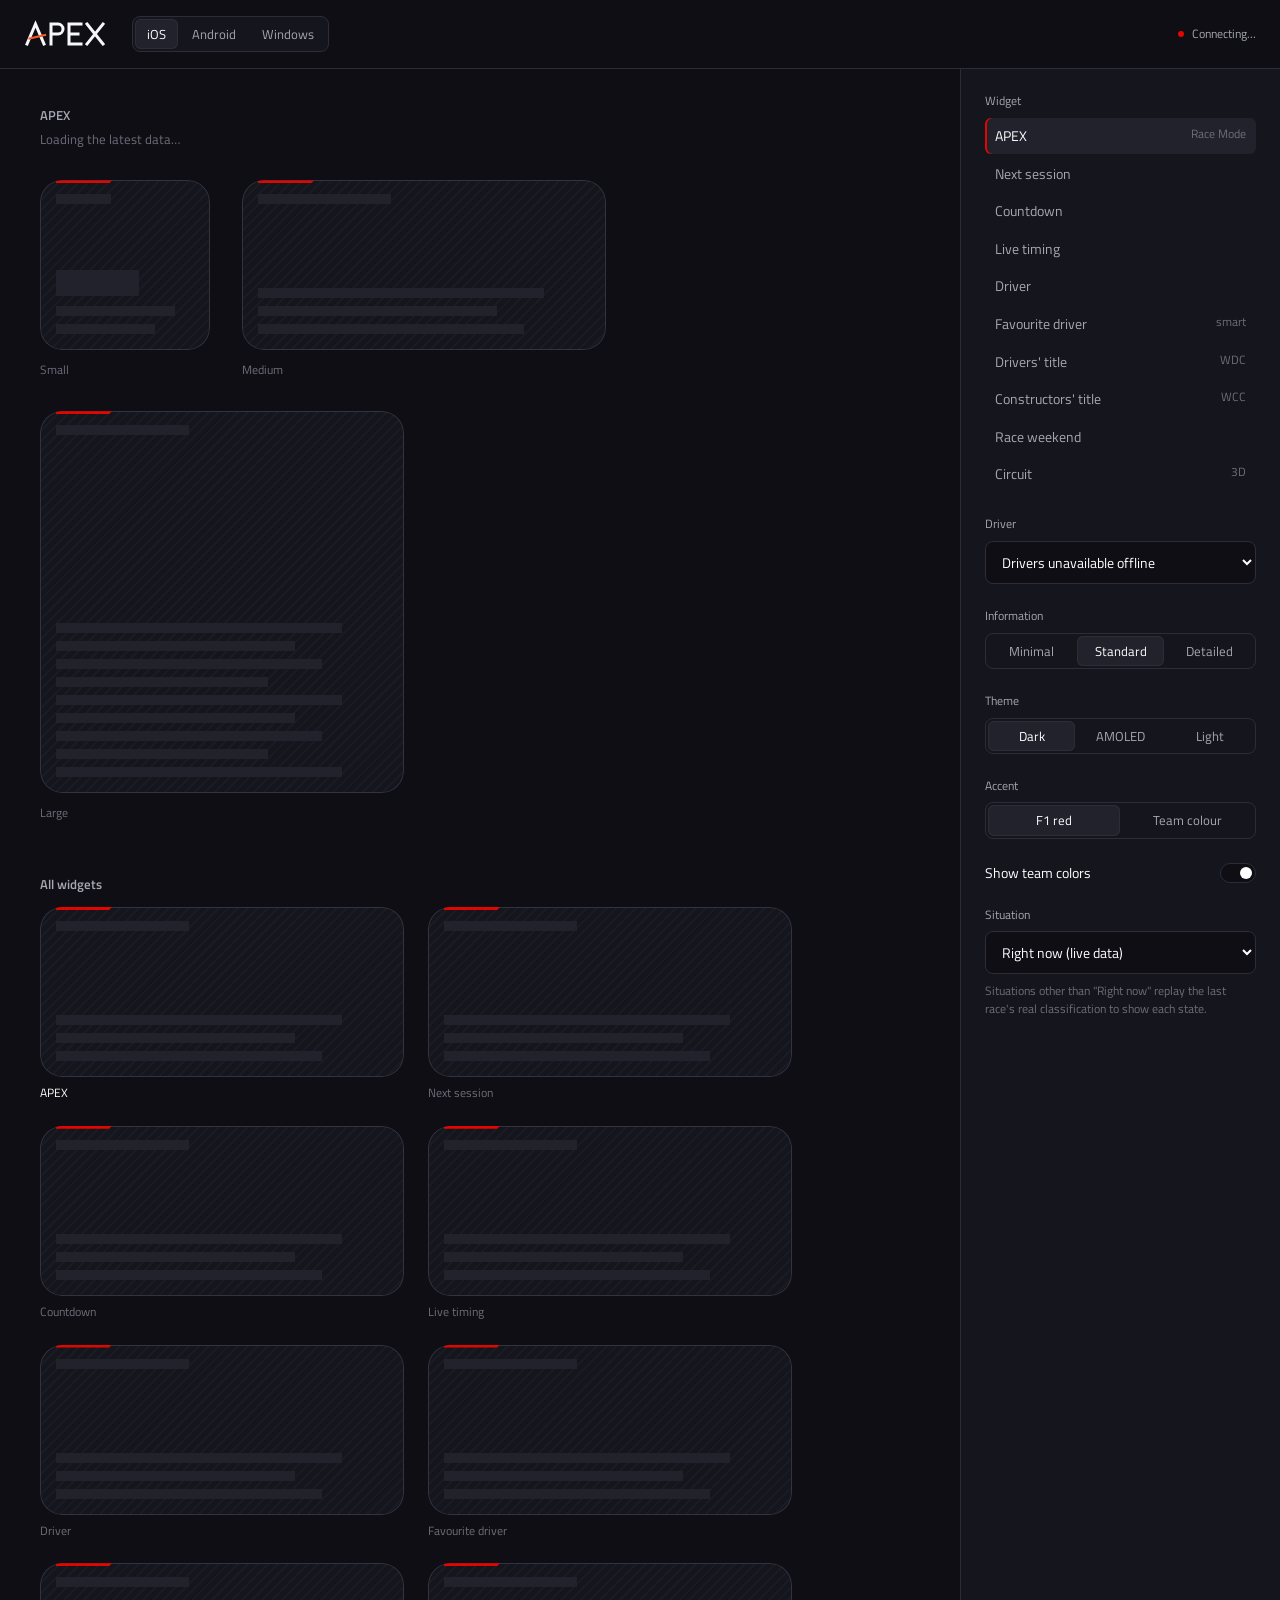
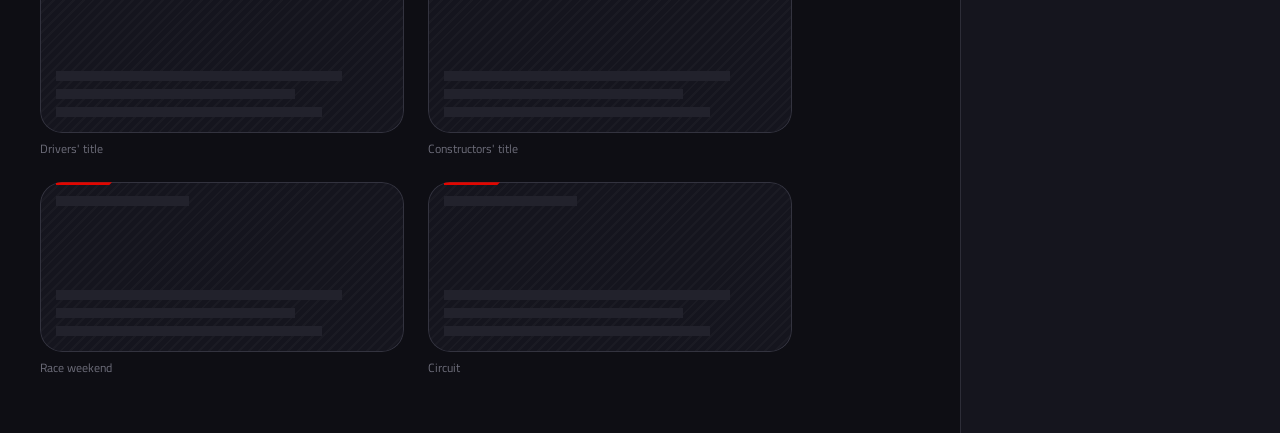
==== commit b4f9ab05: "3D track maps, redesigned APEX app, fix settings crash - Fix: changing a setting crashed the app (de" ====
--- a/backend/apex/preview/index.html
+++ b/backend/apex/preview/index.html
@@ -238,6 +238,7 @@
   lr.hidden = !showLock; if (showLock) lr.innerHTML = APEX.lock(view, now);
   const g = document.getElementById("gallery");
   APEX.flip(g, () => { g.innerHTML = WIDGETS.map(([id, name]) => `<button data-w="${id}" aria-current="${id === S.widget}">${widgetHTML(id, "m", view, now)}<span>${name}</span></button>`).join(""); });
+  APEX.paint(document);
   const w = WIDGETS.find(w => w[0] === S.widget);
   document.getElementById("stage-title").textContent = w[1];
   document.getElementById("stage-hint").textContent = view.loading ? "Loading the latest data…" : {
--- a/backend/apex/preview/widgets.css
+++ b/backend/apex/preview/widgets.css
@@ -111,6 +111,11 @@
 .last5 span { font: 900 11px/18px var(--f1); min-width: 28px; text-align: center; background: var(--wel); }
 .last5 span.pod { background: var(--wt1); color: var(--wbg); }
 
+/* ---------- 3D track ---------- */
+.track3d { display: block; color: var(--wt1); pointer-events: none; }
+.track3d.flow { flex: 1 1 0; height: 0; min-height: 36px; width: 100%; margin: 4px 0; }
+.track3d.fill { flex: 1 1 0; min-width: 0; height: 100%; }
+
 /* ---------- rail: progress along the bottom edge ---------- */
 .rail { position: absolute; left: 0; right: 0; bottom: 0; height: 3px; background: var(--wbd); }
 .rail > i { display: block; height: 100%; background: var(--wt1); transition: width .24s ease-in-out; }
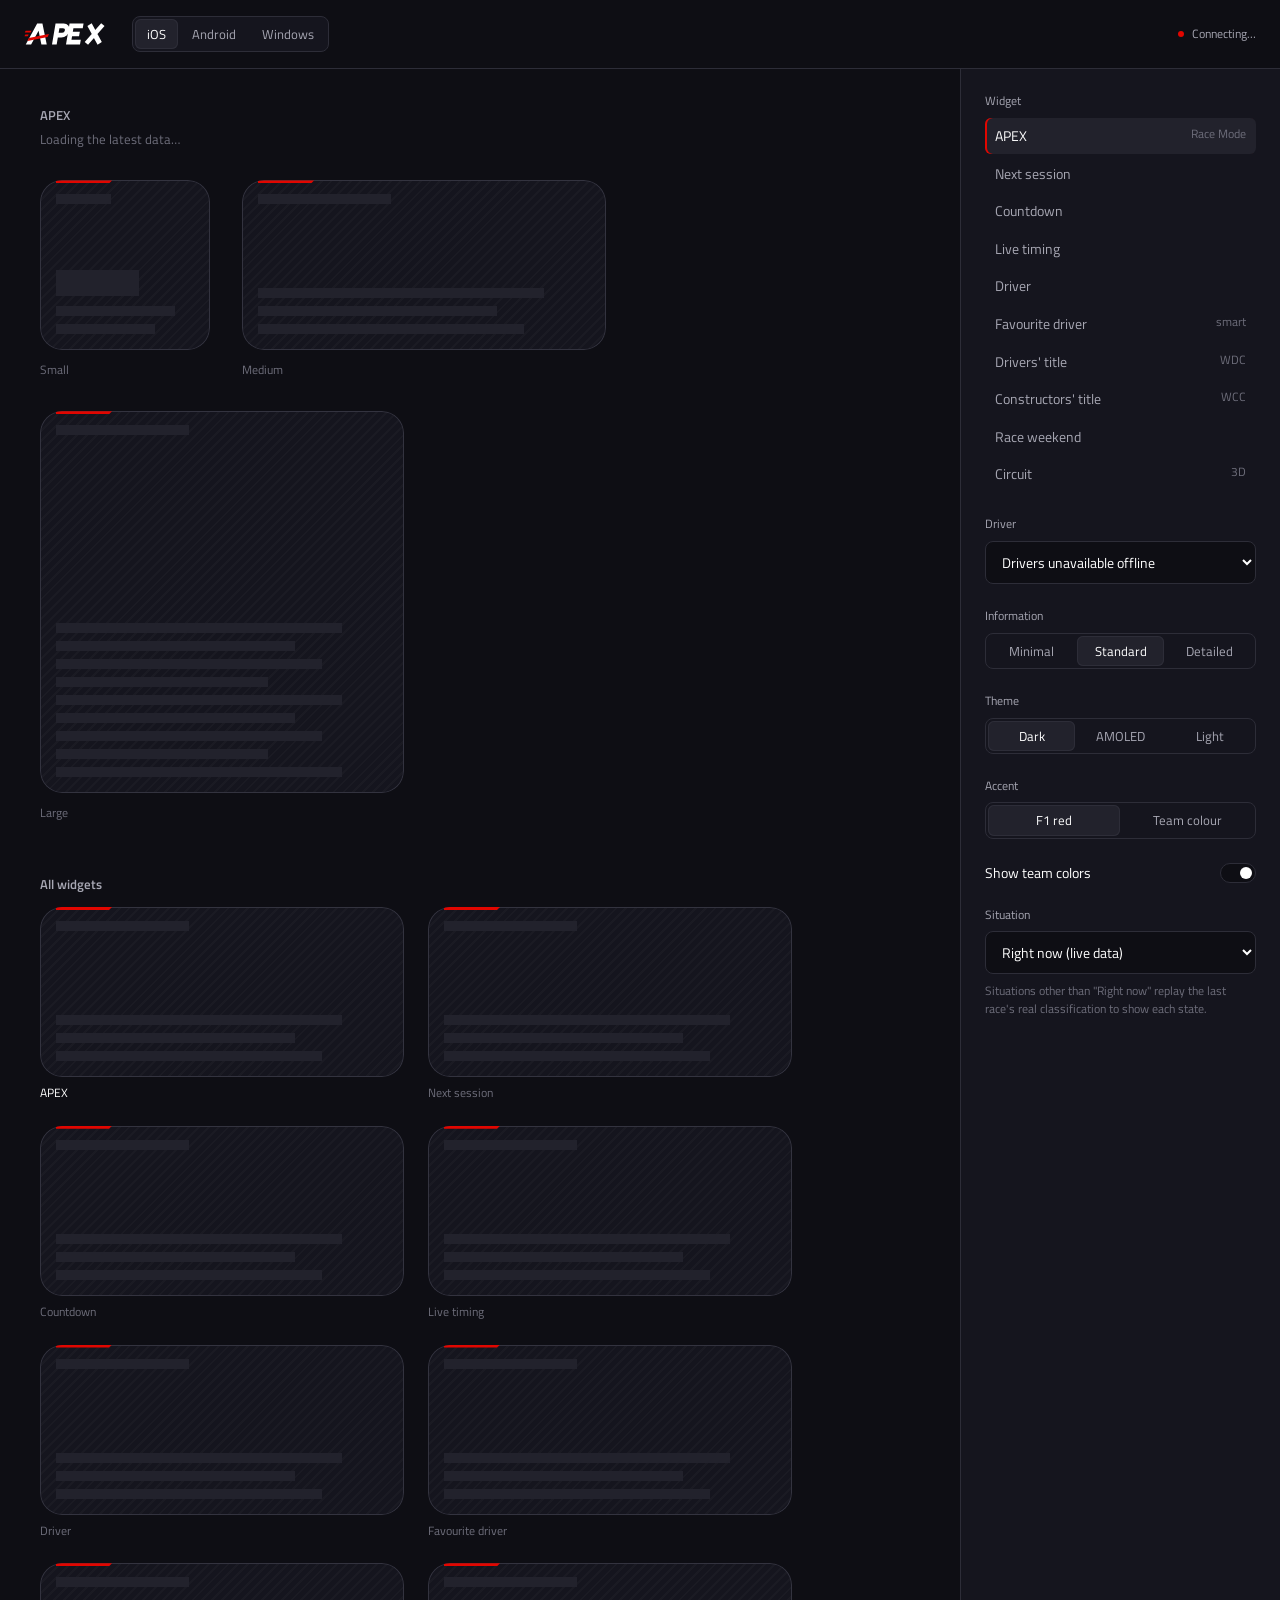
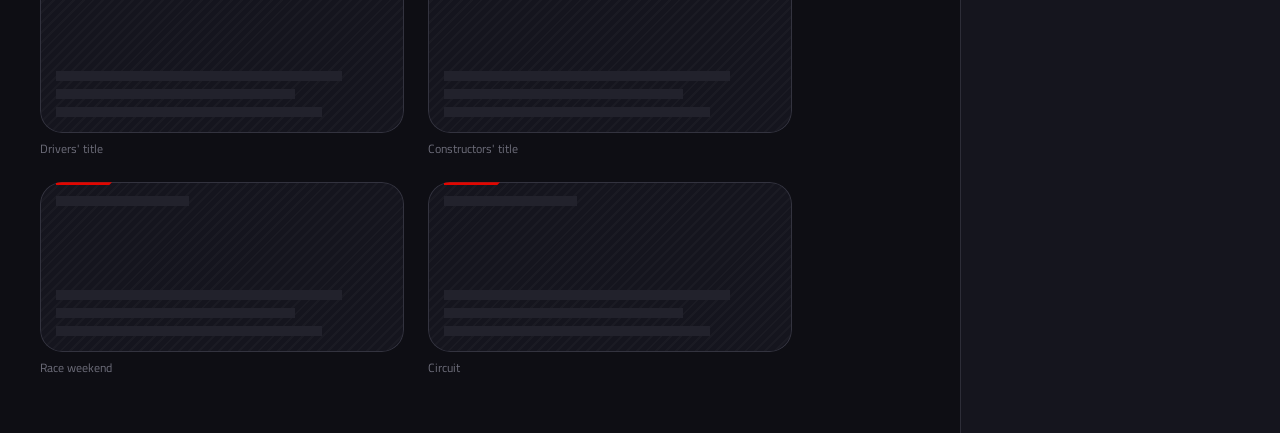
==== commit 957216bc: "New race-themed logo A heavy A leaning forward into the corner, the racing line in F1 red cutting th" ====
--- a/backend/apex/preview/index.html
+++ b/backend/apex/preview/index.html
@@ -4,7 +4,7 @@
 <meta charset="utf-8">
 <meta name="viewport" content="width=device-width, initial-scale=1">
 <title>APEX Widget Preview</title>
-<link rel="icon" href="data:image/svg+xml,%3Csvg xmlns='http://www.w3.org/2000/svg' viewBox='0 0 24 24'%3E%3Crect width='24' height='24' fill='%2308090B'/%3E%3Cpath d='M4 21 L12 3.5 L20 21' fill='none' stroke='%23F5F7FA' stroke-width='3' stroke-linecap='square'/%3E%3Cpath d='M6.5 16 L21 12.5' fill='none' stroke='%23FF5A1F' stroke-width='2.25' stroke-linecap='square'/%3E%3C/svg%3E">
+<link rel="icon" href="data:image/svg+xml,%3Csvg xmlns='http://www.w3.org/2000/svg' viewBox='0 0 24 24'%3E%3Crect width='24' height='24' fill='%2315151E'/%3E%3Cpath d='M1.5 21 L11.3 3 L15.8 3 L19.5 21 L14.9 21 L12.5 9.25 L6.1 21 Z' fill='%23FFFFFF'/%3E%3Cpath d='M4.15 15.4 L23.6 11.6 L22.45 14.2 L3 18 Z' fill='%23E10600'/%3E%3C/svg%3E">
 <link rel="stylesheet" href="widgets.css">
 <style>
 /* Tokens: shared/design-tokens/tokens.json */
@@ -90,12 +90,13 @@
 </head>
 <body>
 <header class="bar">
-  <svg viewBox="-2 -2 84 28" width="84" height="28" role="img" aria-label="APEX">
-    <g fill="none" stroke="#F5F7FA" stroke-width="3" stroke-linecap="square" stroke-linejoin="miter">
-      <path d="M1 22 L9.5 2 L18 22"/><path d="M25 22 V2 H32 A5 5 0 0 1 32 12 H25"/>
-      <path d="M55 2 H43 V22 H55 M43 12 H52"/><path d="M61 2 L77 22 M77 2 L61 22"/>
+  <svg viewBox="0 0 72 24" width="84" height="28" role="img" aria-label="APEX">
+    <path d="M1.4 9.2 L6.4 9.2 L5.65 10.7 L0.65 10.7 Z M1.15 12.4 L4.05 12.4 L3.3 13.9 L0.4 13.9 Z" fill="#E10600"/>
+    <path d="M1.5 21 L11.3 3 L15.8 3 L19.5 21 L14.9 21 L12.5 9.25 L6.1 21 Z" fill="#FFFFFF"/>
+    <g transform="translate(0 21) skewX(-9.6) translate(0 -21)" fill="none" stroke="#FFFFFF" stroke-width="4">
+      <path d="M26 21 V5 H31 A4 4 0 0 1 31 13 H26"/><path d="M48 5 H38 V19 H48 M38 12 H46"/><path d="M53.3 4 L64.7 20 M64.7 4 L53.3 20"/>
     </g>
-    <path d="M3.5 16.5 L19 13" fill="none" stroke="#FF5A1F" stroke-width="2.25" stroke-linecap="square"/>
+    <path d="M4.15 15.4 L21.4 12.05 L20.25 14.65 L3 18 Z" fill="#E10600"/>
   </svg>
   <div class="seg" role="group" aria-label="Platform" data-key="platform">
     <button data-v="ios">iOS</button><button data-v="android">Android</button><button data-v="windows">Windows</button>
--- a/backend/apex/preview/widgets.css
+++ b/backend/apex/preview/widgets.css
@@ -92,16 +92,29 @@
 .wk .now { color: var(--acc); }
 .wk .now.d { background: var(--acc); color: #fff; }
 
-/* ---------- driver card: giant outlined number + team-colour silhouette ---------- */
+/* ---------- driver card: giant glowing number + the driver's face and glowing helmet ---------- */
 .dc { position: absolute; inset: 0; pointer-events: none; overflow: hidden; }
 .dc::before { content: ""; position: absolute; inset: 0;
-  background: linear-gradient(115deg, transparent 38%, color-mix(in srgb, var(--team) 22%, transparent) 100%); }
+  background: linear-gradient(115deg, transparent 38%, color-mix(in srgb, var(--team) 30%, transparent) 100%); }
 .dc .bignum { position: absolute; right: 6px; top: -2px; font: 900 150px/0.85 var(--f1); letter-spacing: -.04em;
-  color: transparent; -webkit-text-stroke: 2px color-mix(in srgb, var(--team) 70%, transparent); }
-.dc img { position: absolute; right: -4px; bottom: 0; height: 96%; filter: drop-shadow(0 0 12px color-mix(in srgb, var(--team) 35%, transparent)); }
-.w.s .dc .bignum { font-size: 104px; right: 2px; } .w.s .dc img { height: 74%; right: -10px; }
-.w.l .dc .bignum { font-size: 220px; } .w.l .dc img { height: 62%; }
-.dc-text { position: relative; z-index: 1; }
+  color: transparent; -webkit-text-stroke: 2px color-mix(in srgb, var(--team) 85%, #fff);
+  filter: drop-shadow(0 0 8px color-mix(in srgb, var(--team) 70%, transparent)); }
+/* The portrait PNG carries the helmet's glow; .sil adds a breathing halo behind it and a light sweep across it. */
+.dc .sil { position: absolute; right: -4px; bottom: 0; height: 100%; isolation: isolate; }
+.dc .sil img { display: block; height: 100%; }
+.dc .sil::before { content: ""; position: absolute; inset: 12% 0 0; z-index: -1;
+  background: radial-gradient(closest-side, color-mix(in srgb, var(--team) 60%, transparent), transparent);
+  animation: breathe 3.2s ease-in-out infinite; }
+.dc .shine { position: absolute; inset: 0; overflow: hidden;
+  -webkit-mask: var(--sil) center / 100% 100% no-repeat; mask: var(--sil) center / 100% 100% no-repeat; }
+.dc .shine::before { content: ""; position: absolute; inset: 0 -150%;
+  background: linear-gradient(105deg, transparent 45%, rgba(255,255,255,.7) 50%, transparent 55%); mix-blend-mode: plus-lighter;
+  transform: translateX(-16%); animation: sweep 6s cubic-bezier(.45,0,.2,1) infinite; }
+@keyframes breathe { 0%, 100% { opacity: .45; } 50% { opacity: 1; } }
+@keyframes sweep { 0% { transform: translateX(-16%); } 28%, 100% { transform: translateX(16%); } }  /* band crosses the portrait edge to edge */
+.w.s .dc .bignum { font-size: 104px; right: 2px; } .w.s .dc .sil { height: 82%; right: -10px; }
+.w.l .dc .bignum { font-size: 220px; } .w.l .dc .sil { height: 68%; }
+.dc-text { position: relative; z-index: 1; text-shadow: 0 1px 2px rgba(0,0,0,.9), 0 0 10px rgba(0,0,0,.75); }  /* legible over bright kits */
 .dn-first { font: 600 13px/1 var(--f1); text-transform: uppercase; letter-spacing: .04em; color: var(--wt2); }
 .dn-last { font: 900 24px/0.95 var(--f1); text-transform: uppercase; letter-spacing: -.005em; }
 .teamline { display: inline-block; height: 3px; width: 28px; background: var(--team); transform: skewX(-20deg); }
@@ -130,7 +143,8 @@
 /* motion: FLIP rows to their new places (spec §25) */
 .tr.moving { transition: transform .35s cubic-bezier(.2,.9,.25,1); }
 @media (prefers-reduced-motion: reduce) {
-  .tab .dot { animation: none; }
+  .tab .dot, .dc .sil::before, .dc .shine::before { animation: none; }
+  .dc .shine { display: none; }
   .tr.moving { transition: opacity .2s; transform: none !important; }
   .rail > i { transition: none; }
 }
